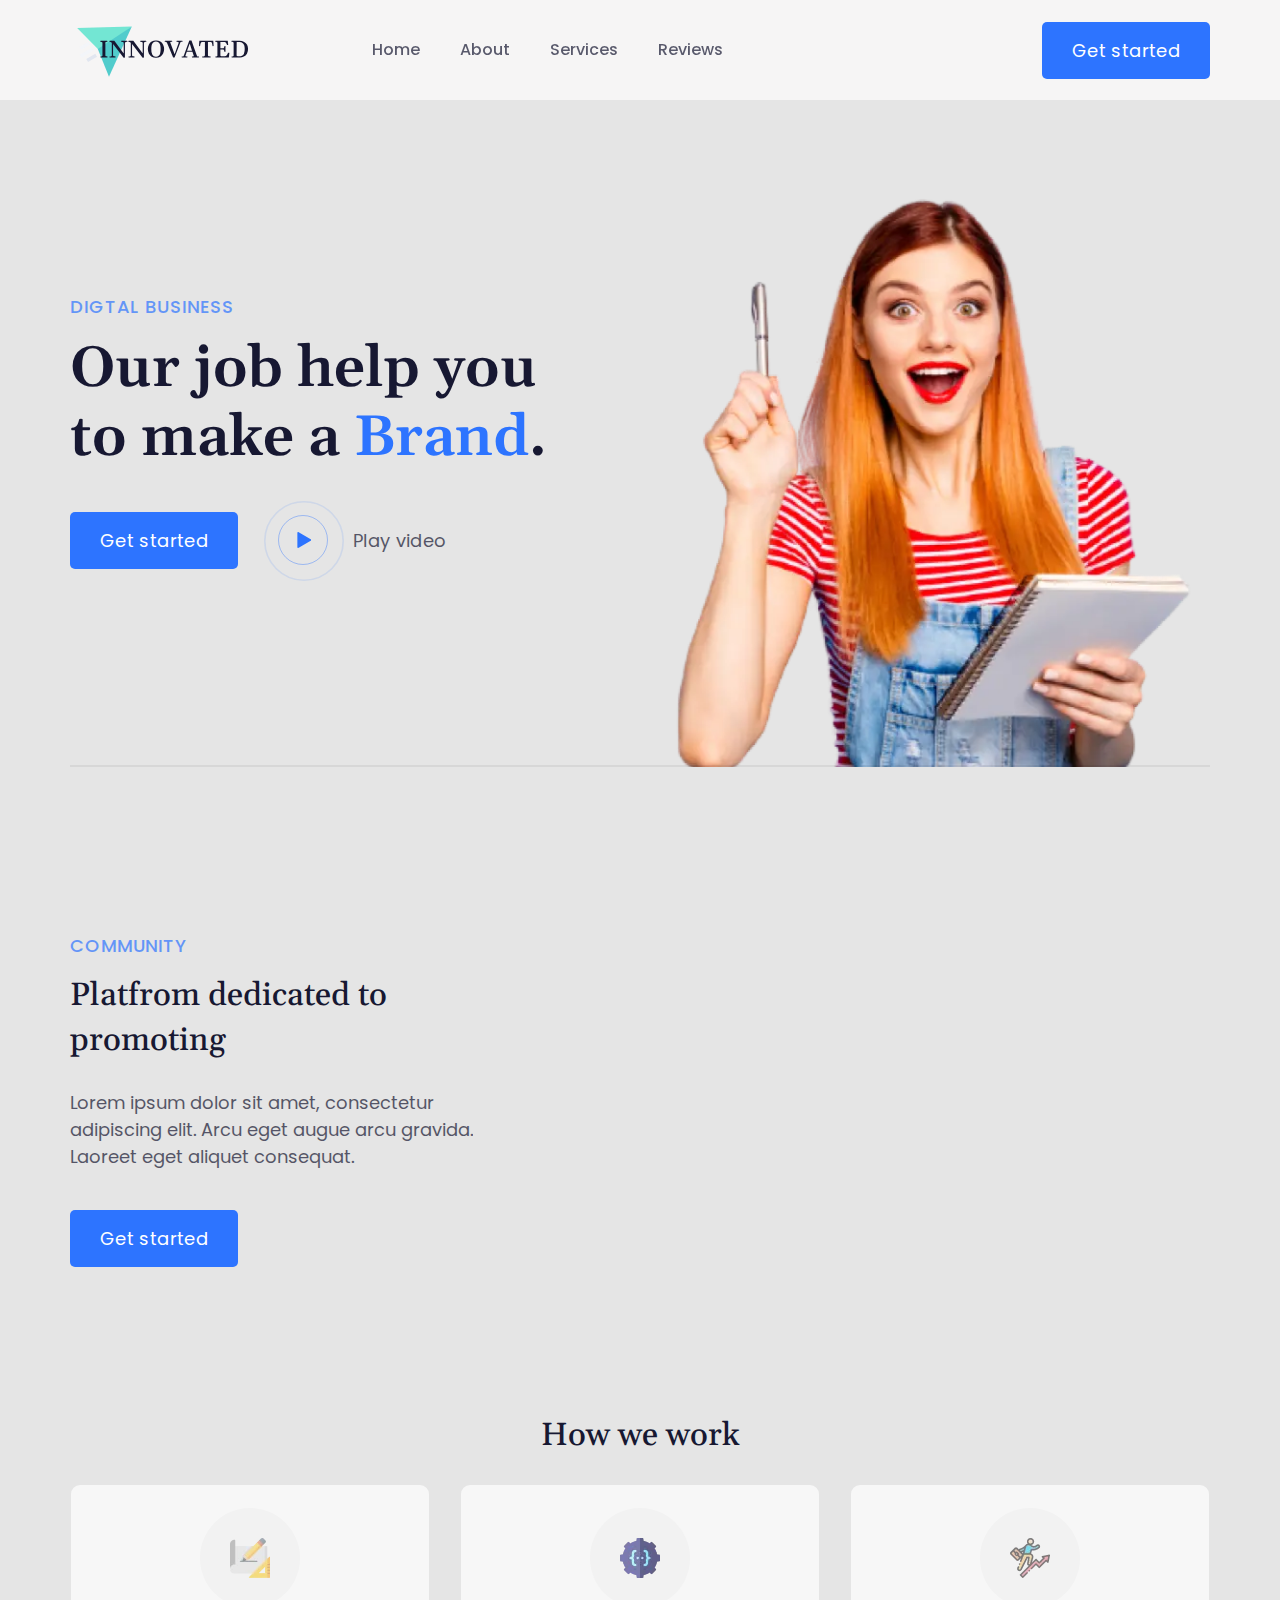
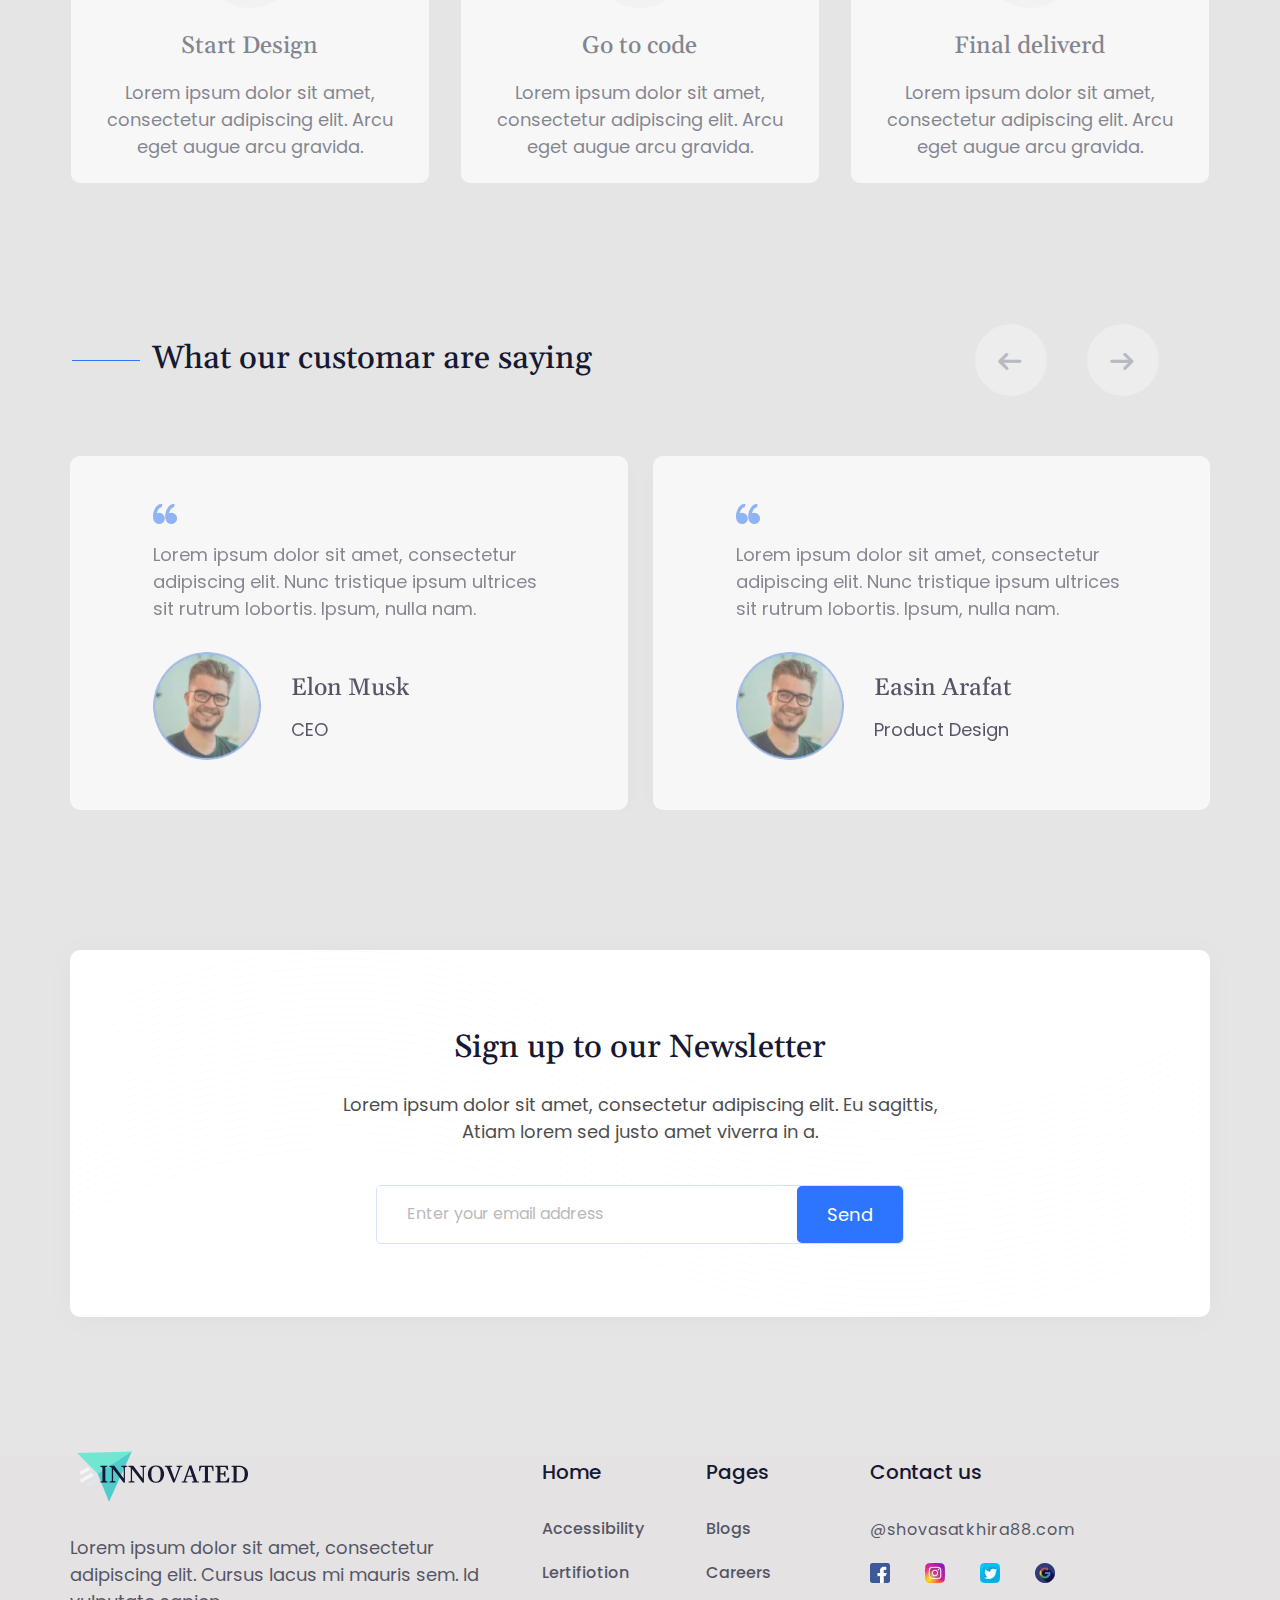
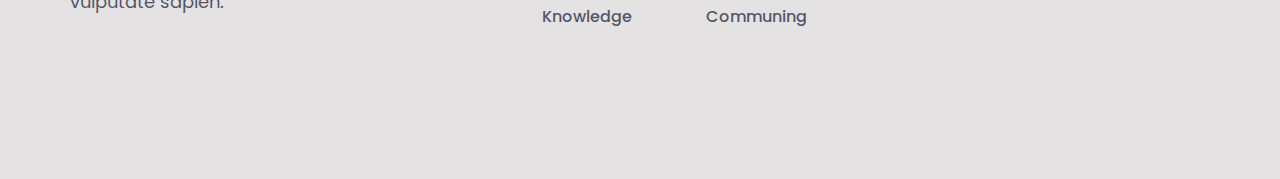
==== home.html @ e7cf93e2 "Add files via upload" ====
<!DOCTYPE html>
<html lang="zxx">

<head>
	<title>undefined</title>
	<meta charset="UTF-8">
	<meta name="format-detection" content="telephone=no">
	<!-- <style>body{opacity: 0;}</style> -->
	<link rel="stylesheet" href="css/style.min.css?_v=20221201230806">
	<link rel="shortcut icon" href="favicon.ico">
	<!-- <meta name="robots" content="noindex, nofollow"> -->
	<meta name="viewport" content="width=device-width, initial-scale=1.0">
</head>

<body>
	<div class="wrapper">
		<header class="header">
			<div class="header__container">
				<div class="header__body">
					<a href="" class="header__logo"><img src="img/header/logo.svg" alt="Logo"></a>
					<div class="header__menu menu">
						<nav class="menu__body">
							<ul class="menu__list">
								<li class="menu__item"><a href="#" class="menu__link">Home</a></li>
								<li class="menu__item"><a href="#" class="menu__link">About</a></li>
								<li class="menu__item"><a href="#" class="menu__link">Services </a></li>
								<li class="menu__item"><a href="#" class="menu__link">Reviews</a></li>
							</ul>
						</nav>
					</div>
					<div class="header__btn">
						<a href="#" class="header__button button" data-da=".menu__body,450">Get started</a>
						<button type="button" class="header__icon icon-menu"><span></span></button>
					</div>
				</div>
			</div>
		</header>
		<main class="page">
			<section class="page__job job">
				<div class="job__container">
					<div class="job__body">
						<div class="job__content">
							<h3 class="job__subtitle">Digtal business </h3>
							<h1 class="job__title">Our job help you to make a <span>Brand</span>.</h1>
							<div class="job__btn">
								<a href="#" class="job__button button">Get started</a>
								<a href="#" class="box">
									<div class="box__body">
										<img src="img/job/polygon.svg" alt="btn">
									</div>
									<p class="box__text">Play video</p>
								</a>
							</div>
						</div>
						<div class="job__picture">
							<div class="job__pic">
								<picture><source srcset="img/job/image.webp" type="image/webp"><img src="img/job/image.png" alt="woman"></picture>
							</div>
						</div>
					</div>
				</div>
			</section>
			<section class="page__platfrom platform">
				<div class="platform__container">
					<div class="platform__body">
						<div class="platform__content">
							<h3 class="platform__subtitle">Community</h3>
							<h2 class="platform__title title">
								Platfrom dedicated to promoting
							</h2>
							<div class="platform__text">
								<p>
									Lorem ipsum dolor sit amet, consectetur adipiscing elit. Arcu eget augue arcu gravida. Laoreet eget aliquet consequat.
								</p>
							</div>
							<div class="platform__btn">
								<a href="#" class="platform__button button">Get started</a>
							</div>

						</div>
						<div class="platform__video">
							<iframe width="560" height="315" src="https://www.youtube.com/embed/8qjTwSY4Pa4" title="YouTube video player" frameborder="0" allow="accelerometer; autoplay; clipboard-write; encrypted-media; gyroscope; picture-in-picture" allowfullscreen></iframe>
						</div>
					</div>
				</div>
				<div class="platform__decor decor-platform">
					<div class="decor-platform__item1"></div>
					<div class="decor-platform__item2"></div>
				</div>
			</section>
			<section class="page__work work">
				<div class="work__container">
					<div class="work__body">
						<h2 class="work__title title">How we work</h2>
						<div class="work__content">
							<article class="work__column">
								<div class="work__item item-work">
									<a href="#" class="item-work__logo">
										<picture><source srcset="img/work/01.webp" type="image/webp"><img src="img/work/01.png" alt="logo"></picture>
									</a>
									<div class="item-work__body">
										<h3 class="item-work__title">
											<a href="#" class="item-work__link">Start Design</a>
										</h3>
										<p class="item-work__text">
											Lorem ipsum dolor sit amet, consectetur adipiscing elit. Arcu eget augue arcu gravida.
										</p>
									</div>
								</div>
							</article>
							<article class="work__column">
								<div class="work__item item-work">
									<a href="#" class="item-work__logo">
										<picture><source srcset="img/work/02.webp" type="image/webp"><img src="img/work/02.png" alt="logo"></picture>
									</a>
									<div class="item-work__body">
										<h3 class="item-work__title">
											<a href="#" class="item-work__link">Go to code</a>
										</h3>
										<p class="item-work__text">
											Lorem ipsum dolor sit amet, consectetur adipiscing elit. Arcu eget augue arcu gravida.
										</p>
									</div>
								</div>
							</article>
							<article class="work__column">
								<div class="work__item item-work">
									<a href="#" class="item-work__logo">
										<picture><source srcset="img/work/03.webp" type="image/webp"><img src="img/work/03.png" alt="logo"></picture>
									</a>
									<div class="item-work__body">
										<h3 class="item-work__title">
											<a href="#" class="item-work__link">Final deliverd</a>
										</h3>
										<p class="item-work__text">
											Lorem ipsum dolor sit amet, consectetur adipiscing elit. Arcu eget augue arcu gravida.
										</p>
									</div>
								</div>
							</article>


						</div>
					</div>
				</div>
			</section>
			<section class="page__saying saying">
				<div class="saying__container">
					<div class="saying__body">
						<div class="saying__block">
							<h2 class="saying__title title"><span></span> What our customar are saying</h2>
							<div class="saying__control control-saying">
								<div class="saying__arrow arrow arrow--left _icon-left"></div>
								<div class="saying__arrow arrow arrow--right _icon-right"></div>
							</div>
						</div>
						<div class="swiperuor">
							<div class="swiperuor__slider swiper">
								<div class="swiperuor__wrapper swiper-wrapper">
									<div class="swiperuor__slide swiper-slide">
										<div class="item-item">
											<div class="item-item__text">
												<p>
													<span></span>Lorem ipsum dolor sit amet, consectetur adipiscing elit. Nunc tristique ipsum ultrices sit rutrum lobortis. Ipsum, nulla nam.

												</p>
											</div>
											<div class="item-item__body">
												<div class="item-item__picture">
													<div class="item-item__pic">
														<picture><source srcset="img/saying/photo.webp" type="image/webp"><img src="img/saying/photo.jpg" alt=""></picture>
													</div>
												</div>
												<div class="item-item__contact">
													<div class="item-item__name">Elon Musk</div>
													<div class="item-item__profes">CEO</div>
												</div>
											</div>
										</div>
									</div>
									<div class="swiperuor__slide swiper-slide">
										<div class="item-item">
											<div class="item-item__text">
												<p>
													<span></span> Lorem ipsum dolor sit amet, consectetur adipiscing elit. Nunc tristique ipsum ultrices sit rutrum lobortis. Ipsum, nulla nam.
												</p>
											</div>
											<div class="item-item__body">
												<div class="item-item__picture">
													<div class="item-item__pic">
														<picture><source srcset="img/saying/photo.webp" type="image/webp"><img src="img/saying/photo.jpg" alt=""></picture>
													</div>
												</div>
												<div class="item-item__contact">
													<div class="item-item__name">Easin Arafat</div>
													<div class="item-item__profes">Product Design</div>
												</div>
											</div>
										</div>
									</div>
									<div class="swiperuor__slide swiper-slide">
										<div class="item-item">
											<div class="item-item__text">
												<p>
													<span></span> Lorem ipsum dolor sit amet, consectetur adipiscing elit. Nunc tristique ipsum ultrices sit rutrum lobortis. Ipsum, nulla nam.
												</p>
											</div>
											<div class="item-item__body">
												<div class="item-item__picture">
													<div class="item-item__pic">
														<picture><source srcset="img/saying/photo.webp" type="image/webp"><img src="img/saying/photo.jpg" alt=""></picture>
													</div>
												</div>
												<div class="item-item__contact">
													<div class="item-item__name">Elon Musk</div>
													<div class="item-item__profes">Product Design</div>
												</div>
											</div>
										</div>
									</div>
								</div>
							</div>
						</div>

					</div>
				</div>
			</section>
			<section class="page__newsletter newsletter">
				<div class="newsletter__container">
					<div class="newsletter__body">
						<div class="newsletter__content">
							<h2 class="newsletter__title title">Sign up to our Newsletter</h2>
							<div class="newsletter__text">
								<p>
									Lorem ipsum dolor sit amet, consectetur adipiscing elit. Eu sagittis, Atiam lorem sed justo amet viverra in a.
								</p>
							</div>
							<form class="form" method="GET" action="#">

								<div class="form__line">

									<input class="form__input" id="email-01" required autocomplete="off" placeholder="Enter your email address" name="mail" type="email">

									<button type="submit" class="form__button button-form">Send</button>
								</div>
							</form>
						</div>

					</div>
				</div>
			</section>
		</main>




		<footer class="footer">
			<div class="footer__container">
				<div class="footer__row">
					<div class="footer__column">
						<a data-goto=".job" href="#" class="footer__logo">
							<img src="img/footer/logo.svg" alt="logo">
						</a>
						<p class="footer__text">
							Lorem ipsum dolor sit amet, consectetur adipiscing elit. Cursus lacus mi mauris sem. Id vulputate sapien.
						</p>
					</div>
					<div class="footer__column">
						<div class="footer__label">Home</div>
						<nav class="footer__menu menu-footer">
							<ul class="menu-footer__list">
								<li class="menu-footer__item">
									<a href="#" class="menu-footer__link">Accessibility</a>
								</li>
								<li class="menu-footer__item">
									<a href="#" class="menu-footer__link">Lertifiotion</a>
								</li>
								<li class="menu-footer__item">
									<a href="#" class="menu-footer__link">Knowledge</a>
								</li>
							</ul>
						</nav>
					</div>
					<div class="footer__column">
						<div class="footer__label">Pages</div>
						<nav class="footer__menu menu-footer">
							<ul class="menu-footer__list">
								<li class="menu-footer__item">
									<a href="#" class="menu-footer__link">Blogs</a>
								</li>
								<li class="menu-footer__item">
									<a href="#" class="menu-footer__link">Careers</a>
								</li>
								<li class="menu-footer__item">
									<a href="#" class="menu-footer__link">Communing</a>
								</li>
							</ul>
						</nav>
					</div>
					<div class="footer__column">
						<div class="footer__label">Contact us</div>
						<a href="mailto:@shovasatkhira88.com" class="footer__mail-footer">@shovasatkhira88.com</a>
						<div class="footer__social">
							<a href="#" class="footer__facebook">
								<picture><source srcset="img/footer/facebook.webp" type="image/webp"><img src="img/footer/facebook.png" alt="logo"></picture>
							</a>
							<a href="#" class="footer__insta">
								<picture><source srcset="img/footer/insta.webp" type="image/webp"><img src="img/footer/insta.png" alt="logo"></picture>
							</a>
							<a href="#" class="footer__twiter1">
								<picture><source srcset="img/footer/twiter1.webp" type="image/webp"><img src="img/footer/twiter1.png" alt="logo"></picture>
							</a>
							<a href="#" class="footer__googl">
								<picture><source srcset="img/footer/googl.webp" type="image/webp"><img src="img/footer/googl.png" alt="logo"></picture>
							</a>
						</div>

					</div>
				</div>
			</div>
		</footer>

	</div>
	<!-- <div id="popup" aria-hidden="true" class="popup">
	<div class="popup__wrapper">
		<div class="popup__content">
			<button data-close type="button" class="popup__close">Закрыть</button>
			<div class="popup__text">
				Text
			</div>
		</div>
	</div>
</div> -->
	<script src="js/app.min.js?_v=20221201230806"></script>
</body>

</html>
---- css/style.min.css ----
@charset "UTF-8";@import url(https://fonts.googleapis.com/css?family=Poppins:regular,500&display=swap);@import url(https://fonts.googleapis.com/css?family=Gelasio:500,600&display=swap);@font-face{font-family:icomoon;font-display:swap;src:url(../fonts/icomoon.woff2) format("woff2"),url(../fonts/icomoon.woff) format("woff");font-weight:400;font-style:normal}[class*=_icon-]:before{font-family:icomoon;font-style:normal;font-weight:400;font-variant:normal;text-transform:none;line-height:1;-webkit-font-smoothing:antialiased;-moz-osx-font-smoothing:grayscale}[class*=_icon-]:before{display:block}._icon-left:before{content:"\e900";color:#b7bac0;-webkit-transform:translate(32%,155%);-ms-transform:translate(32%,155%);transform:translate(32%,155%);-webkit-transition:all .3s ease 0s;-o-transition:all .3s ease 0s;transition:all .3s ease 0s}._icon-left:hover:before{color:#2d74ff}._icon-right:before{content:"\e901";color:#b7bac0;-webkit-transform:translate(32%,155%);-ms-transform:translate(32%,155%);transform:translate(32%,155%);-webkit-transition:all .3s ease 0s;-o-transition:all .3s ease 0s;transition:all .3s ease 0s}._icon-right:hover:before{color:#2d74ff}*{padding:0;margin:0;border:0}*,:after,:before{-webkit-box-sizing:border-box;box-sizing:border-box}:active,:focus{outline:0}body,html{height:100%;min-width:320px}body{color:#171832;line-height:1;font-family:Poppins;font-size:1.125rem;-ms-text-size-adjust:100%;-moz-text-size-adjust:100%;-webkit-text-size-adjust:100%;-webkit-font-smoothing:antialiased;-moz-osx-font-smoothing:grayscale}button,input,textarea{font-family:Poppins;font-size:inherit}button{cursor:pointer;color:inherit;background-color:inherit}a{color:inherit;text-decoration:none}ul li{list-style:none}img{vertical-align:top}h1,h2,h3,h4,h5,h6{font-weight:inherit;font-size:inherit}body{background:#e5e5e5}.lock body{overflow:hidden;-ms-touch-action:none;touch-action:none;-ms-scroll-chaining:none;overscroll-behavior:none}.wrapper{min-height:100%;display:-webkit-box;display:-ms-flexbox;display:flex;-webkit-box-orient:vertical;-webkit-box-direction:normal;-ms-flex-direction:column;flex-direction:column;overflow:hidden}@supports (overflow:clip){.wrapper{overflow:clip}}.wrapper>main{-webkit-box-flex:1;-ms-flex:1 1 auto;flex:1 1 auto}.wrapper>*{min-width:0}[class*=__container]{max-width:73.125rem;margin:0 auto;padding:0 .9375rem}.fp-init body{overflow:hidden;-ms-touch-action:none;touch-action:none;-ms-scroll-chaining:none;overscroll-behavior:none}[data-fp]{min-height:100vh}.touch [data-fp]{min-height:calc(var(--vh,1vh) * 100)}.fp-init [data-fp]{z-index:1;-ms-touch-action:none;touch-action:none;position:relative;overflow:hidden}.fp-switching [data-fp-section]{-ms-touch-action:none;touch-action:none}.fp-init [data-fp-section]{position:absolute;top:0;left:0;right:0;bottom:0;width:100%;height:100%;overflow:auto}.fp-init .cards-mode [data-fp-section],.fp-init .slider-mode [data-fp-section]{-webkit-transition:-webkit-transform .7s cubic-bezier(.55,.085,0,.99) 0s;transition:-webkit-transform .7s cubic-bezier(.55,.085,0,.99) 0s;-o-transition:transform .7s cubic-bezier(.55,.085,0,.99) 0s;transition:transform .7s cubic-bezier(.55,.085,0,.99) 0s;transition:transform .7s cubic-bezier(.55,.085,0,.99) 0s,-webkit-transform .7s cubic-bezier(.55,.085,0,.99) 0s}.fp-init .fade-mode [data-fp-section]{-webkit-transition:opacity .5s ease-in-out 0s,visibility .5s ease-in-out 0s;-o-transition:opacity .5s ease-in-out 0s,visibility .5s ease-in-out 0s;transition:opacity .5s ease-in-out 0s,visibility .5s ease-in-out 0s}.fp-bullets{position:fixed;top:50%;-webkit-transform:translate(0,-50%);-ms-transform:translate(0,-50%);transform:translate(0,-50%);right:2.5rem;max-height:100%;display:-webkit-box;display:-ms-flexbox;display:flex;-webkit-box-orient:vertical;-webkit-box-direction:normal;-ms-flex-direction:column;flex-direction:column;-ms-flex-wrap:wrap;flex-wrap:wrap;-webkit-box-align:center;-ms-flex-align:center;align-items:center;-webkit-box-pack:center;-ms-flex-pack:center;justify-content:center;z-index:2;gap:.625rem}.fp-bullets .fp-bullet{cursor:pointer;width:1.25rem;height:1.25rem;-webkit-box-flex:0;-ms-flex:0 0 1.25rem;flex:0 0 1.25rem;border-radius:.625rem;background-color:#100c46;-webkit-box-shadow:0 0 .1875rem #6257fe,0 0 1.875rem rgba(255,255,255,.8);box-shadow:0 0 .1875rem #6257fe,0 0 1.875rem rgba(255,255,255,.8);border:.0625rem solid #fff;opacity:.6;-webkit-transition:opacity .4s ease-in-out 0s,background-color .4s ease-in-out 0s,-webkit-transform .4s ease-in-out 0s,-webkit-box-shadow .4s ease-in-out 0s;transition:opacity .4s ease-in-out 0s,background-color .4s ease-in-out 0s,-webkit-transform .4s ease-in-out 0s,-webkit-box-shadow .4s ease-in-out 0s;-o-transition:transform .4s ease-in-out 0s,opacity .4s ease-in-out 0s,background-color .4s ease-in-out 0s,box-shadow .4s ease-in-out 0s;transition:transform .4s ease-in-out 0s,opacity .4s ease-in-out 0s,background-color .4s ease-in-out 0s,box-shadow .4s ease-in-out 0s;transition:transform .4s ease-in-out 0s,opacity .4s ease-in-out 0s,background-color .4s ease-in-out 0s,box-shadow .4s ease-in-out 0s,-webkit-transform .4s ease-in-out 0s,-webkit-box-shadow .4s ease-in-out 0s}.fp-bullets .fp-bullet-active{opacity:1;background-color:#6257fe;-webkit-transform:translate3D(-.3125rem,-.125rem,0);-ms-transform:translate3D(-.3125rem,-.125rem,0);transform:translate3D(-.3125rem,-.125rem,0);-webkit-box-shadow:.3125rem .125rem .1875rem #100c46,0 0 1.875rem rgba(255,255,255,.8);box-shadow:.3125rem .125rem .1875rem #100c46,0 0 1.875rem rgba(255,255,255,.8)}[class*=-ibg]{position:relative}[class*=-ibg] img{position:absolute;width:100%;height:100%;top:0;left:0;-o-object-fit:cover;object-fit:cover}[class*=-ibg_contain] img{-o-object-fit:contain;object-fit:contain}.title{font-family:Gelasio;font-weight:500;line-height:140%}.button{display:inline-block;background:#2d74ff;border-radius:5px;padding:15px 30px;line-height:150%;letter-spacing:.02em;color:#fff;position:relative;-ms-flex-negative:0;flex-shrink:0;white-space:nowrap;text-align:center}.button::before{content:"";width:0%;height:100%;background:#fff;opacity:.3;position:absolute;top:0;left:0;-webkit-transition:all .5s ease 0s;-o-transition:all .5s ease 0s;transition:all .5s ease 0s}.button:hover:before{width:100%}.header{position:fixed;width:100%;top:0;left:0;z-index:100;background:hsla(0deg,25%,98%,.75)}.header__body{display:-webkit-box;display:-ms-flexbox;display:flex;-webkit-box-align:center;-ms-flex-align:center;align-items:center;min-height:57px}.header__logo{position:relative;z-index:2}.header__btn{display:-webkit-box;display:-ms-flexbox;display:flex;gap:20px;-webkit-box-align:center;-ms-flex-align:center;align-items:center}.menu{-webkit-box-flex:1;-ms-flex:1 1 auto;flex:1 1 auto}.menu__body{padding-right:15px}.menu__body::before{content:"";position:fixed;top:0;left:-100%;width:100%;-webkit-transition:left .3s ease 0s;-o-transition:left .3s ease 0s;transition:left .3s ease 0s;height:127px;background:#e5e5e5;z-index:2}.menu-open .menu__body{left:0}.menu-open .menu__body::before{left:0}.menu__list{display:-webkit-box;display:-ms-flexbox;display:flex;-ms-flex-wrap:wrap;flex-wrap:wrap;row-gap:10px;-webkit-column-gap:40px;-moz-column-gap:40px;column-gap:40px}.menu__link{font-weight:500;font-size:16px;line-height:160%;opacity:.7;-webkit-transition:all .3s ease 0s;-o-transition:all .3s ease 0s;transition:all .3s ease 0s;position:relative}.menu__link:hover{color:#2d74ff}.menu__link::before{content:"";position:absolute;left:-10px;width:0%;height:1px;background:#2d74ff;-webkit-transition:all .3s ease 0s;-o-transition:all .3s ease 0s;transition:all .3s ease 0s}.menu__link:hover:before{width:calc(100% + 20px)}.icon-menu{display:none}.footer{background:#e4e2e2}.footer__row{display:-webkit-box;display:-ms-flexbox;display:flex;-ms-flex-wrap:wrap;flex-wrap:wrap;gap:50px;row-gap:15px}.footer__column:first-child{-webkit-box-flex:0;-ms-flex:0 1 37%;flex:0 1 37%;-webkit-transform:translate(0,-12px);-ms-transform:translate(0,-12px);transform:translate(0,-12px)}.footer__column{-webkit-box-flex:0;-ms-flex:0 1 10%;flex:0 1 10%}.footer__column:last-child{-webkit-box-flex:0;-ms-flex:0 1 18.245614%;flex:0 1 18.245614%;margin:0 53px 0 0}.footer__logo{display:inline-block;-webkit-transition:all .5s ease 0s;-o-transition:all .5s ease 0s;transition:all .5s ease 0s}.footer__logo:hover{-webkit-transform:scale(1.05);-ms-transform:scale(1.05);transform:scale(1.05)}.footer__logo:not(:last-child){margin:0 0 29px 0}.footer__label{font-weight:500;font-size:20px;line-height:150%}.footer__label:not(:last-child){margin:0 0 30px 0}.footer__text{line-height:150%;opacity:.7}.footer__mail-footer{display:inline-block;margin:0 0 20px 0;font-size:16px;line-height:160%;letter-spacing:.06em;opacity:.7;position:relative}.footer__mail-footer:hover{color:#2d74ff}.footer__mail-footer::before{content:"";position:absolute;bottom:0;left:0;width:0%;height:1px;background:#2d74ff;-webkit-transition:all .3s ease 0s;-o-transition:all .3s ease 0s;transition:all .3s ease 0s}.footer__mail-footer:hover:before{width:100%}.footer__social{display:-webkit-box;display:-ms-flexbox;display:flex;gap:35px}.footer__facebook,.footer__googl,.footer__insta,.footer__twiter1{-webkit-transition:all .3s ease 0s;-o-transition:all .3s ease 0s;transition:all .3s ease 0s}.footer__facebook:hover,.footer__googl:hover,.footer__insta:hover,.footer__twiter1:hover{-webkit-transform:scale(1.05);-ms-transform:scale(1.05);transform:scale(1.05)}.menu-footer__item:not(:last-child){margin:0 0 20px 0}.menu-footer__link{font-weight:500;font-size:16px;line-height:150%;opacity:.7;position:relative}.menu-footer__link:hover{color:#2d74ff}.menu-footer__link::before{content:"";position:absolute;bottom:0;left:0;width:0%;height:1px;background:#2d74ff;-webkit-transition:all .3s ease 0s;-o-transition:all .3s ease 0s;transition:all .3s ease 0s}.menu-footer__link:hover:before{width:100%}.job__body{display:-webkit-box;display:-ms-flexbox;display:flex;-webkit-box-align:center;-ms-flex-align:center;align-items:center;position:relative;-webkit-column-gap:20px;-moz-column-gap:20px;column-gap:20px;padding:95px 0 15px 0}.job__body::after{content:"";position:absolute;bottom:15px;left:0;width:100%;background:rgba(0,0,0,.06);height:2px}.job__content{-webkit-box-flex:0;-ms-flex:0 1 50%;flex:0 1 50%}.job__subtitle{font-weight:500;font-size:18px;line-height:150%;letter-spacing:.05em;text-transform:uppercase;color:#2d74ff;opacity:.7}.job__subtitle:not(:last-child){margin:0 0 15px 0}.job__title{font-family:Gelasio;font-weight:600;max-width:519px;line-height:120%;color:#171832}.job__title span{color:#2d74ff}.job__btn{display:-webkit-box;display:-ms-flexbox;display:flex;-webkit-box-align:center;-ms-flex-align:center;align-items:center;-ms-flex-wrap:wrap;flex-wrap:wrap}.job__picture{-webkit-box-flex:0;-ms-flex:0 1 50%;flex:0 1 50%;-webkit-transform:translate(72px,0);-ms-transform:translate(72px,0);transform:translate(72px,0)}.job__pic{position:relative;padding-bottom:120%}.job__pic img{position:absolute;width:100%;height:100%;top:0;left:0;max-width:100%}.box{display:-webkit-box;display:-ms-flexbox;display:flex;gap:25px;-webkit-box-align:center;-ms-flex-align:center;align-items:center}.box__body{width:50px;height:50px;-webkit-box-flex:0;-ms-flex:0 0 50px;flex:0 0 50px;border:1px solid rgba(45,116,255,.4);border-radius:50%;position:relative}.box__body img{-webkit-transform:translate(130%,100%);-ms-transform:translate(130%,100%);transform:translate(130%,100%)}.box__body::after{content:"";width:50px;height:50px;border:1px solid rgba(45,116,255,.4);opacity:.3;border-radius:50%;-webkit-transform:scale(1.6);-ms-transform:scale(1.6);transform:scale(1.6);position:absolute;top:0;left:0;-webkit-animation:btn-play 2s infinite 0s ease;animation:btn-play 2s infinite 0s ease;-webkit-transition:all .3s ease 0s;-o-transition:all .3s ease 0s;transition:all .3s ease 0s}@-webkit-keyframes btn-play{0%{-webkit-transform:scale(1.6);transform:scale(1.6)}100%{-webkit-transform:scale(3);transform:scale(3);opacity:0}}@keyframes btn-play{0%{-webkit-transform:scale(1.6);transform:scale(1.6)}100%{-webkit-transform:scale(3);transform:scale(3);opacity:0}}.box:hover .box__body::after{-webkit-animation-play-state:paused;animation-play-state:paused}.box__text{line-height:150%;letter-spacing:.02em;color:#171832;opacity:.7;-webkit-transition:all .3s ease 0s;-o-transition:all .3s ease 0s;transition:all .3s ease 0s}.box__text:hover{color:#2d74ff}.page{position:relative}.platform__container{position:relative;z-index:2}.platform__body{padding-bottom:15px;display:-webkit-box;display:-ms-flexbox;display:flex;-webkit-box-pack:justify;-ms-flex-pack:justify;justify-content:space-between;gap:20px}.platform__content{-webkit-box-flex:0;-ms-flex:0 1 37%;flex:0 1 37%}.platform__subtitle{font-weight:500;line-height:150%;letter-spacing:.05em;text-transform:uppercase;color:#2d74ff;opacity:.7}.platform__subtitle:not(:last-child){margin:0 0 15px 0}.platform__title:not(:last-child){margin:0 0 25px 0}.platform__text{line-height:150%;opacity:.7}.platform__text p{margin:0 0 15px 0}.platform__video{-webkit-box-flex:0;-ms-flex:0 1 48%;flex:0 1 48%;position:relative;padding:0 0 30% 0}.platform__video iframe{position:absolute;top:0;left:0;width:100%;height:100%;-o-object-fit:cover;object-fit:cover}.platform__btn{display:-webkit-box;display:-ms-flexbox;display:flex}.ytp-large-play-button{background:#2d74ff;width:150px;height:100px}.work__title{text-align:center}.work__title:not(:last-child){margin:0 0 25px 0}.work__content{display:-webkit-box;display:-ms-flexbox;display:flex;-ms-flex-wrap:wrap;flex-wrap:wrap;margin:0 -15px;row-gap:30px}.work__column{-webkit-box-flex:0;-ms-flex:0 1 33.33333%;flex:0 1 33.33333%;padding:0 15px}.work__item{background:#fff;opacity:.7;border:1px solid rgba(0,0,0,.1);border-radius:10px;padding:23px;-webkit-transition:all .3s ease 0s;-o-transition:all .3s ease 0s;transition:all .3s ease 0s;display:-webkit-box;display:-ms-flexbox;display:flex;-webkit-box-orient:vertical;-webkit-box-direction:normal;-ms-flex-direction:column;flex-direction:column;height:100%}.work__item:hover{-webkit-box-shadow:0 12px 22px 0 rgba(34,60,80,.425);box-shadow:0 12px 22px 0 rgba(34,60,80,.425)}.item-work:hover .item-work__logo{background:#f4f4f4;-webkit-box-shadow:0 1px 25px rgba(0,0,0,.425);box-shadow:0 1px 25px rgba(0,0,0,.425)}.item-work__logo{display:-webkit-box;display:-ms-flexbox;display:flex;-ms-flex-item-align:center;-ms-grid-row-align:center;align-self:center;position:relative;width:100px;height:100px;background:#f8f8f8;border-radius:50%;-webkit-transition:all .3s ease 0s;-o-transition:all .3s ease 0s;transition:all .3s ease 0s}.item-work__logo:not(:last-child){margin:0 0 20px 0}.item-work__logo img{position:absolute;top:30%;left:30%;max-width:100%}.item-work__body{-webkit-box-flex:1;-ms-flex:1 1 auto;flex:1 1 auto}.item-work__title{text-align:center}.item-work__link{display:inline-block;font-family:Gelasio;font-weight:500;font-size:24px;line-height:150%;margin:0 0 15px 0;opacity:.7;-webkit-transition:all .3s ease 0s;-o-transition:all .3s ease 0s;transition:all .3s ease 0s}.item-work__link:hover{color:#2d74ff}.item-work__text{line-height:150%;text-align:center;opacity:.7}.saying__block{display:-webkit-box;display:-ms-flexbox;display:flex;-webkit-box-pack:justify;-ms-flex-pack:justify;justify-content:space-between;-webkit-box-align:center;-ms-flex-align:center;align-items:center;padding:0 51px 0 82px;-ms-flex-wrap:wrap;flex-wrap:wrap;gap:30px}.saying__title{position:relative}.saying__title span{position:absolute;top:50%;left:-80px;background:#2d74ff;width:68px;height:1px}.saying__control{display:-webkit-box;display:-ms-flexbox;display:flex;-webkit-box-align:center;-ms-flex-align:center;align-items:center;gap:40px}.saying__arrow{width:72px;height:72px;background:hsla(0deg,0%,96%,.502);cursor:pointer;border-radius:50%;-webkit-transition:all .3s ease 0s;-o-transition:all .3s ease 0s;transition:all .3s ease 0s}.saying__arrow:hover{background:#fff;opacity:.7;-webkit-box-shadow:0 1px 25px rgba(0,0,0,.425);box-shadow:0 1px 25px rgba(0,0,0,.425)}.item-item{display:-webkit-box;display:-ms-flexbox;display:flex;-webkit-box-orient:vertical;-webkit-box-direction:normal;-ms-flex-direction:column;flex-direction:column;height:100%;background:#fff;opacity:.7;-webkit-box-shadow:0 6px 30px rgba(0,0,0,.03);box-shadow:0 6px 30px rgba(0,0,0,.03);border-radius:10px;padding:85px 83px 50px 83px;position:relative;-webkit-transition:all .8s ease 0s;-o-transition:all .8s ease 0s;transition:all .8s ease 0s}.item-item:hover{background:#fff;opacity:1}.item-item__text{line-height:150%;opacity:.7;margin:0 0 30px 0;-webkit-box-flex:1;-ms-flex:1 1 auto;flex:1 1 auto;position:relative}.no-webp .item-item__text::before{background:url(../img/saying/koma.png) 0 0 no-repeat}.item-item__text::before{content:"";width:24px;height:20px;position:absolute;top:-37px;left:0}.item-item__body{display:-webkit-box;display:-ms-flexbox;display:flex;gap:30px;-webkit-box-align:center;-ms-flex-align:center;align-items:center}.item-item__picture{-webkit-box-flex:0;-ms-flex:0 1 30%;flex:0 1 30%;width:100px}.item-item__pic{position:relative;padding-bottom:100%}.item-item__pic img{position:absolute;top:0;left:0;width:100%;height:100%;-o-object-fit:cover;object-fit:cover;border-radius:50%}.item-item__contact{-webkit-box-flex:0;-ms-flex:0 1 70%;flex:0 1 70%}.item-item__name{font-family:Gelasio;font-weight:500;line-height:150%;color:#171832;margin:0 0 10px 0}.item-item__profes{line-height:150%;color:#171832}.newsletter__content{background:#fff url(../img/newsletter/bacgraund.svg) 0 0 no-repeat;-webkit-box-shadow:0 2px 30px rgba(0,0,0,.03);box-shadow:0 2px 30px rgba(0,0,0,.03);border-radius:10px}.newsletter__title{text-align:center}.newsletter__title:not(:last-child){margin:0 0 20px 0}.newsletter__text{max-width:626px;margin:0 auto;text-align:center;line-height:150%;color:#000;opacity:.7}.newsletter__text:not(:last-child){margin:0 auto 40px}.form{display:-webkit-box;display:-ms-flexbox;display:flex;-webkit-box-align:center;-ms-flex-align:center;align-items:center}.form__line{display:-webkit-box;display:-ms-flexbox;display:flex;border:1px solid rgba(45,116,255,.2);border-radius:5px;margin:0 auto}.form__input{height:54px;font-size:16px;line-height:150%;color:#171832;opacity:.5;padding:0 0 0 30px;-webkit-box-flex:1;-ms-flex:1 1 auto;flex:1 1 auto;width:100%}.form__input:focus{font-weight:700;-webkit-box-shadow:2px 2px 5px 2px #919191,-2px -2px 5px 2px #a8a7a7;box-shadow:2px 2px 5px 2px #919191,-2px -2px 5px 2px #a8a7a7}.button-form{display:inline-block;background:#2d74ff;border-radius:5px;padding:15px 30px;line-height:150%;letter-spacing:.02em;color:#fff;position:relative;-ms-flex-negative:0;flex-shrink:0;white-space:nowrap;text-align:center}.button-form::before{content:"";width:0%;height:100%;background:#fff;opacity:.3;position:absolute;top:0;left:0;-webkit-transition:all .5s ease 0s;-o-transition:all .5s ease 0s;transition:all .5s ease 0s}.button-form:hover:before{width:100%}.swiper{overflow:hidden}.swiper-wrapper{width:100%;height:100%;-webkit-box-sizing:content-box;box-sizing:content-box;display:-webkit-box;display:-ms-flexbox;display:flex;position:relative}.swiper-vertical .swiper-wrapper{-webkit-box-orient:vertical;-webkit-box-direction:normal;-ms-flex-direction:column;flex-direction:column}.swiper-autoheight .swiper-wrapper{-webkit-box-align:start;-ms-flex-align:start;align-items:flex-start}.swiper-initialized .swiper-slide{-ms-flex-negative:0;flex-shrink:0}.swiper-android .swiper-slide,.swiper-android .swiper-wrapper{-webkit-transform:translate3d(0,0,0);transform:translate3d(0,0,0)}.swiper-button-lock{display:none!important}@media (min-width:47.9375em){.menu__body::before{height:6.8125rem}}@media (min-width:73.125em){.title{font-size:2rem}.header__body{padding-top:1.25rem}.header__body{padding-bottom:1.25rem}.menu__body{padding-left:7.5rem}.menu__link::before{bottom:-1.375rem}.footer__row{padding-bottom:9.375rem}.job__container{padding-bottom:9.375rem}.job__title{font-size:3.5625rem}.job__title:not(:last-child){margin-bottom:2.5rem}.job__btn{gap:2.5rem}.platform__body{padding-bottom:8.75rem}.platform__text:not(:last-child){margin-bottom:2.5rem}.work__body{padding-bottom:8.75rem}.saying__body{padding-bottom:8.75rem}.saying__block:not(:last-child){margin-bottom:3.75rem}.item-item__text{margin-bottom:1.875rem}.item-item__text{font-size:1.125rem}.item-item__name{font-size:1.5rem}.item-item__profes{font-size:1.125rem}.newsletter__body{padding-bottom:8.75rem}.newsletter__content{padding-top:4.75rem}.newsletter__content{padding-bottom:4.5625rem}.form__line{width:33rem}}@media (max-width:1300px){.job__picture{-webkit-transform:translate(0,0);-ms-transform:translate(0,0);transform:translate(0,0)}}@media (max-width:998px){.platform__body{-webkit-box-orient:vertical;-webkit-box-direction:normal;-ms-flex-direction:column;flex-direction:column}.platform__video{-webkit-box-flex:0;-ms-flex:0 1 100%;flex:0 1 100%;padding:0 0 70% 0}.item-item{padding:15px}.item-item{background:#fff;opacity:1}.item-item__text::before{display:none}}@media (max-width:930px){.work__column{-webkit-box-flex:0;-ms-flex:0 1 50%;flex:0 1 50%}}@media (max-width:879px){.job__content{-webkit-box-flex:0;-ms-flex:0 1 100%;flex:0 1 100%;margin:0 0 -35px 0}.job__picture{-webkit-box-flex:0;-ms-flex:0 1 100%;flex:0 1 100%}}@media (max-width:800px){.job__body{-ms-flex-wrap:wrap;flex-wrap:wrap}.job__title{max-width:none}.form__line{width:95%}}@media (max-width:630px){.work__column{-webkit-box-flex:0;-ms-flex:0 1 100%;flex:0 1 100%}}@media (max-width:628px){.saying__block{padding:0}.saying__title span{display:none}.saying__arrow{display:none}}@media (max-width:450px){.header__button{margin:0 0 30px 0}.footer__column:first-child{-webkit-box-flex:0;-ms-flex:0 1 100%;flex:0 1 100%}.footer__column{-webkit-box-flex:0;-ms-flex:0 1 40%;flex:0 1 40%}.footer__column:last-child{-webkit-box-flex:0;-ms-flex:0 1 100%;flex:0 1 100%}.form__input{padding:0 0 0 10px}.button-form{padding:15px 15px}}@media (max-width:390px){.button{width:95%;margin:0 auto}}@media (max-width:20em){.title{font-size:1.875rem}.header__body{padding-top:.625rem}.header__body{padding-bottom:.625rem}.menu__body{padding-left:1.25rem}.menu__body::before{height:5rem}.menu__link::before{bottom:.0000000625rem}.footer__row{padding-bottom:3.125rem}.job__container{padding-bottom:1.875rem}.job__title{font-size:2.5rem}.job__title:not(:last-child){margin-bottom:.9375rem}.job__btn{gap:1.25rem}.platform__body{padding-bottom:1.875rem}.platform__text:not(:last-child){margin-bottom:1.25rem}.work__body{padding-bottom:1.875rem}.saying__body{padding-bottom:1.875rem}.saying__block:not(:last-child){margin-bottom:.9375rem}.item-item__text{margin-bottom:.3125rem}.item-item__text{font-size:1rem}.item-item__name{font-size:1rem}.item-item__profes{font-size:.875rem}.newsletter__body{padding-bottom:1.875rem}.newsletter__content{padding-top:1.5625rem}.newsletter__content{padding-bottom:1.5625rem}.form__line{width:17.5rem}}@media (max-width:73.125em){.fp-bullets{right:1.25rem}}@media (max-width:47.99875em){.touch [data-fp]{-webkit-transition:height .2s;-o-transition:height .2s;transition:height .2s}.header__button{padding:12px 25px}.menu__body{position:fixed;top:0;left:-100%;width:100%;height:100%;background:#e5e5e5;overflow:auto;-webkit-transition:left .3s ease 0s;-o-transition:left .3s ease 0s;transition:left .3s ease 0s;display:-webkit-box;display:-ms-flexbox;display:flex;-webkit-box-orient:vertical;-webkit-box-direction:normal;-ms-flex-direction:column;flex-direction:column;-webkit-box-align:center;-ms-flex-align:center;align-items:center;padding:0}.menu__list{-webkit-box-orient:vertical;-webkit-box-direction:normal;-ms-flex-direction:column;flex-direction:column;text-align:center;row-gap:30px;padding:100px 15px 30px 15px}.menu__link{font-size:20px}.icon-menu{display:block;position:relative;width:1.875rem;height:1.125rem;z-index:5}.icon-menu span,.icon-menu::after,.icon-menu::before{content:"";-webkit-transition:all .3s ease 0s;-o-transition:all .3s ease 0s;transition:all .3s ease 0s;right:0;position:absolute;width:100%;height:.125rem;background-color:#000}.icon-menu::before{top:0}.icon-menu::after{bottom:0}.icon-menu span{top:calc(50% - .0625rem)}.menu-open .icon-menu span{width:0}.menu-open .icon-menu::before{top:calc(50% - .0625rem);-webkit-transform:rotate(-45deg);-ms-transform:rotate(-45deg);transform:rotate(-45deg)}.menu-open .icon-menu::after{bottom:calc(50% - .0625rem);-webkit-transform:rotate(45deg);-ms-transform:rotate(45deg);transform:rotate(45deg)}}@media (max-width:47.99875em) and (any-hover:none){.icon-menu{cursor:default}}@media (max-width:29.99875em){.fp-bullets{top:auto;bottom:1.25rem;-webkit-transform:translate(50%,0);-ms-transform:translate(50%,0);transform:translate(50%,0);-webkit-box-orient:horizontal;-webkit-box-direction:normal;-ms-flex-direction:row;flex-direction:row;right:50%}}@media (min-width:20em) and (max-width:73.125em){@supports (font-size:clamp(1.875rem ,1.8279411765rem + 0.2352941176vw ,2rem)){.title{font-size:clamp(1.875rem ,1.8279411765rem + .2352941176vw ,2rem)}}@supports not (font-size:clamp(1.875rem ,1.8279411765rem + 0.2352941176vw ,2rem)){.title{font-size:calc(1.875rem + .125 * (100vw - 20rem)/ 53.125)}}@supports (padding-top:clamp(0.625rem ,0.3897058824rem + 1.1764705882vw ,1.25rem)){.header__body{padding-top:clamp(.625rem ,.3897058824rem + 1.1764705882vw ,1.25rem)}}@supports not (padding-top:clamp(0.625rem ,0.3897058824rem + 1.1764705882vw ,1.25rem)){.header__body{padding-top:calc(.625rem + .625 * (100vw - 20rem)/ 53.125)}}@supports (padding-bottom:clamp(0.625rem ,0.3897058824rem + 1.1764705882vw ,1.25rem)){.header__body{padding-bottom:clamp(.625rem ,.3897058824rem + 1.1764705882vw ,1.25rem)}}@supports not (padding-bottom:clamp(0.625rem ,0.3897058824rem + 1.1764705882vw ,1.25rem)){.header__body{padding-bottom:calc(.625rem + .625 * (100vw - 20rem)/ 53.125)}}@supports (padding-left:clamp(1.25rem ,-1.1029411765rem + 11.7647058824vw ,7.5rem)){.menu__body{padding-left:clamp(1.25rem ,-1.1029411765rem + 11.7647058824vw ,7.5rem)}}@supports not (padding-left:clamp(1.25rem ,-1.1029411765rem + 11.7647058824vw ,7.5rem)){.menu__body{padding-left:calc(1.25rem + 6.25 * (100vw - 20rem)/ 53.125)}}@supports (bottom:clamp(-1.375rem ,0.5176471449rem + -2.5882354118vw ,0.0000000625rem)){.menu__link::before{bottom:clamp(-1.375rem ,.5176471449rem + -2.5882354118vw ,.0000000625rem)}}@supports not (bottom:clamp(-1.375rem ,0.5176471449rem + -2.5882354118vw ,0.0000000625rem)){.menu__link::before{bottom:calc(.0000000625rem + -1.3750000625 * (100vw - 20rem)/ 53.125)}}@supports (padding-bottom:clamp(3.125rem ,0.7720588235rem + 11.7647058824vw ,9.375rem)){.footer__row{padding-bottom:clamp(3.125rem ,.7720588235rem + 11.7647058824vw ,9.375rem)}}@supports not (padding-bottom:clamp(3.125rem ,0.7720588235rem + 11.7647058824vw ,9.375rem)){.footer__row{padding-bottom:calc(3.125rem + 6.25 * (100vw - 20rem)/ 53.125)}}@supports (padding-bottom:clamp(1.875rem ,-0.9485294118rem + 14.1176470588vw ,9.375rem)){.job__container{padding-bottom:clamp(1.875rem ,-.9485294118rem + 14.1176470588vw ,9.375rem)}}@supports not (padding-bottom:clamp(1.875rem ,-0.9485294118rem + 14.1176470588vw ,9.375rem)){.job__container{padding-bottom:calc(1.875rem + 7.5 * (100vw - 20rem)/ 53.125)}}@supports (font-size:clamp(2.5rem ,2.1rem + 2vw ,3.5625rem)){.job__title{font-size:clamp(2.5rem ,2.1rem + 2vw ,3.5625rem)}}@supports not (font-size:clamp(2.5rem ,2.1rem + 2vw ,3.5625rem)){.job__title{font-size:calc(2.5rem + 1.0625 * (100vw - 20rem)/ 53.125)}}@supports (margin-bottom:clamp(0.9375rem ,0.3492647059rem + 2.9411764706vw ,2.5rem)){.job__title:not(:last-child){margin-bottom:clamp(.9375rem ,.3492647059rem + 2.9411764706vw ,2.5rem)}}@supports not (margin-bottom:clamp(0.9375rem ,0.3492647059rem + 2.9411764706vw ,2.5rem)){.job__title:not(:last-child){margin-bottom:calc(.9375rem + 1.5625 * (100vw - 20rem)/ 53.125)}}@supports (gap:clamp(1.25rem ,0.7794117647rem + 2.3529411765vw ,2.5rem)){.job__btn{gap:clamp(1.25rem ,.7794117647rem + 2.3529411765vw ,2.5rem)}}@supports not (gap:clamp(1.25rem ,0.7794117647rem + 2.3529411765vw ,2.5rem)){.job__btn{gap:calc(1.25rem + 1.25 * (100vw - 20rem)/ 53.125)}}@supports (padding-bottom:clamp(1.875rem ,-0.7132352941rem + 12.9411764706vw ,8.75rem)){.platform__body{padding-bottom:clamp(1.875rem ,-.7132352941rem + 12.9411764706vw ,8.75rem)}}@supports not (padding-bottom:clamp(1.875rem ,-0.7132352941rem + 12.9411764706vw ,8.75rem)){.platform__body{padding-bottom:calc(1.875rem + 6.875 * (100vw - 20rem)/ 53.125)}}@supports (margin-bottom:clamp(1.25rem ,0.7794117647rem + 2.3529411765vw ,2.5rem)){.platform__text:not(:last-child){margin-bottom:clamp(1.25rem ,.7794117647rem + 2.3529411765vw ,2.5rem)}}@supports not (margin-bottom:clamp(1.25rem ,0.7794117647rem + 2.3529411765vw ,2.5rem)){.platform__text:not(:last-child){margin-bottom:calc(1.25rem + 1.25 * (100vw - 20rem)/ 53.125)}}@supports (padding-bottom:clamp(1.875rem ,-0.7132352941rem + 12.9411764706vw ,8.75rem)){.work__body{padding-bottom:clamp(1.875rem ,-.7132352941rem + 12.9411764706vw ,8.75rem)}}@supports not (padding-bottom:clamp(1.875rem ,-0.7132352941rem + 12.9411764706vw ,8.75rem)){.work__body{padding-bottom:calc(1.875rem + 6.875 * (100vw - 20rem)/ 53.125)}}@supports (padding-bottom:clamp(1.875rem ,-0.7132352941rem + 12.9411764706vw ,8.75rem)){.saying__body{padding-bottom:clamp(1.875rem ,-.7132352941rem + 12.9411764706vw ,8.75rem)}}@supports not (padding-bottom:clamp(1.875rem ,-0.7132352941rem + 12.9411764706vw ,8.75rem)){.saying__body{padding-bottom:calc(1.875rem + 6.875 * (100vw - 20rem)/ 53.125)}}@supports (margin-bottom:clamp(0.9375rem ,-0.1213235294rem + 5.2941176471vw ,3.75rem)){.saying__block:not(:last-child){margin-bottom:clamp(.9375rem ,-.1213235294rem + 5.2941176471vw ,3.75rem)}}@supports not (margin-bottom:clamp(0.9375rem ,-0.1213235294rem + 5.2941176471vw ,3.75rem)){.saying__block:not(:last-child){margin-bottom:calc(.9375rem + 2.8125 * (100vw - 20rem)/ 53.125)}}@supports (margin-bottom:clamp(0.3125rem ,-0.2757352941rem + 2.9411764706vw ,1.875rem)){.item-item__text{margin-bottom:clamp(.3125rem ,-.2757352941rem + 2.9411764706vw ,1.875rem)}}@supports not (margin-bottom:clamp(0.3125rem ,-0.2757352941rem + 2.9411764706vw ,1.875rem)){.item-item__text{margin-bottom:calc(.3125rem + 1.5625 * (100vw - 20rem)/ 53.125)}}@supports (font-size:clamp(1rem ,0.9529411765rem + 0.2352941176vw ,1.125rem)){.item-item__text{font-size:clamp(1rem ,.9529411765rem + .2352941176vw ,1.125rem)}}@supports not (font-size:clamp(1rem ,0.9529411765rem + 0.2352941176vw ,1.125rem)){.item-item__text{font-size:calc(1rem + .125 * (100vw - 20rem)/ 53.125)}}@supports (font-size:clamp(1rem ,0.8117647059rem + 0.9411764706vw ,1.5rem)){.item-item__name{font-size:clamp(1rem ,.8117647059rem + .9411764706vw ,1.5rem)}}@supports not (font-size:clamp(1rem ,0.8117647059rem + 0.9411764706vw ,1.5rem)){.item-item__name{font-size:calc(1rem + .5 * (100vw - 20rem)/ 53.125)}}@supports (font-size:clamp(0.875rem ,0.7808823529rem + 0.4705882353vw ,1.125rem)){.item-item__profes{font-size:clamp(.875rem ,.7808823529rem + .4705882353vw ,1.125rem)}}@supports not (font-size:clamp(0.875rem ,0.7808823529rem + 0.4705882353vw ,1.125rem)){.item-item__profes{font-size:calc(.875rem + .25 * (100vw - 20rem)/ 53.125)}}@supports (padding-bottom:clamp(1.875rem ,-0.7132352941rem + 12.9411764706vw ,8.75rem)){.newsletter__body{padding-bottom:clamp(1.875rem ,-.7132352941rem + 12.9411764706vw ,8.75rem)}}@supports not (padding-bottom:clamp(1.875rem ,-0.7132352941rem + 12.9411764706vw ,8.75rem)){.newsletter__body{padding-bottom:calc(1.875rem + 6.875 * (100vw - 20rem)/ 53.125)}}@supports (padding-top:clamp(1.5625rem ,0.3625rem + 6vw ,4.75rem)){.newsletter__content{padding-top:clamp(1.5625rem ,.3625rem + 6vw ,4.75rem)}}@supports not (padding-top:clamp(1.5625rem ,0.3625rem + 6vw ,4.75rem)){.newsletter__content{padding-top:calc(1.5625rem + 3.1875 * (100vw - 20rem)/ 53.125)}}@supports (padding-bottom:clamp(1.5625rem ,0.4330882353rem + 5.6470588235vw ,4.5625rem)){.newsletter__content{padding-bottom:clamp(1.5625rem ,.4330882353rem + 5.6470588235vw ,4.5625rem)}}@supports not (padding-bottom:clamp(1.5625rem ,0.4330882353rem + 5.6470588235vw ,4.5625rem)){.newsletter__content{padding-bottom:calc(1.5625rem + 3 * (100vw - 20rem)/ 53.125)}}@supports (width:clamp(17.5rem ,11.6647058824rem + 29.1764705882vw ,33rem)){.form__line{width:clamp(17.5rem ,11.6647058824rem + 29.1764705882vw ,33rem)}}@supports not (width:clamp(17.5rem ,11.6647058824rem + 29.1764705882vw ,33rem)){.form__line{width:calc(17.5rem + 15.5 * (100vw - 20rem)/ 53.125)}}}@media (min-width:20em) and (max-width:47.9375em){@supports (height:clamp(5rem ,3.7024608501rem + 6.4876957494vw ,6.8125rem)){.menu__body::before{height:clamp(5rem ,3.7024608501rem + 6.4876957494vw ,6.8125rem)}}@supports not (height:clamp(5rem ,3.7024608501rem + 6.4876957494vw ,6.8125rem)){.menu__body::before{height:calc(5rem + 1.8125 * (100vw - 20rem)/ 27.9375)}}}@media (any-hover:hover){.fp-bullets .fp-bullet:hover{opacity:1}}.webp .item-item__text::before{background:url(../img/saying/koma.webp) 0 0 no-repeat}
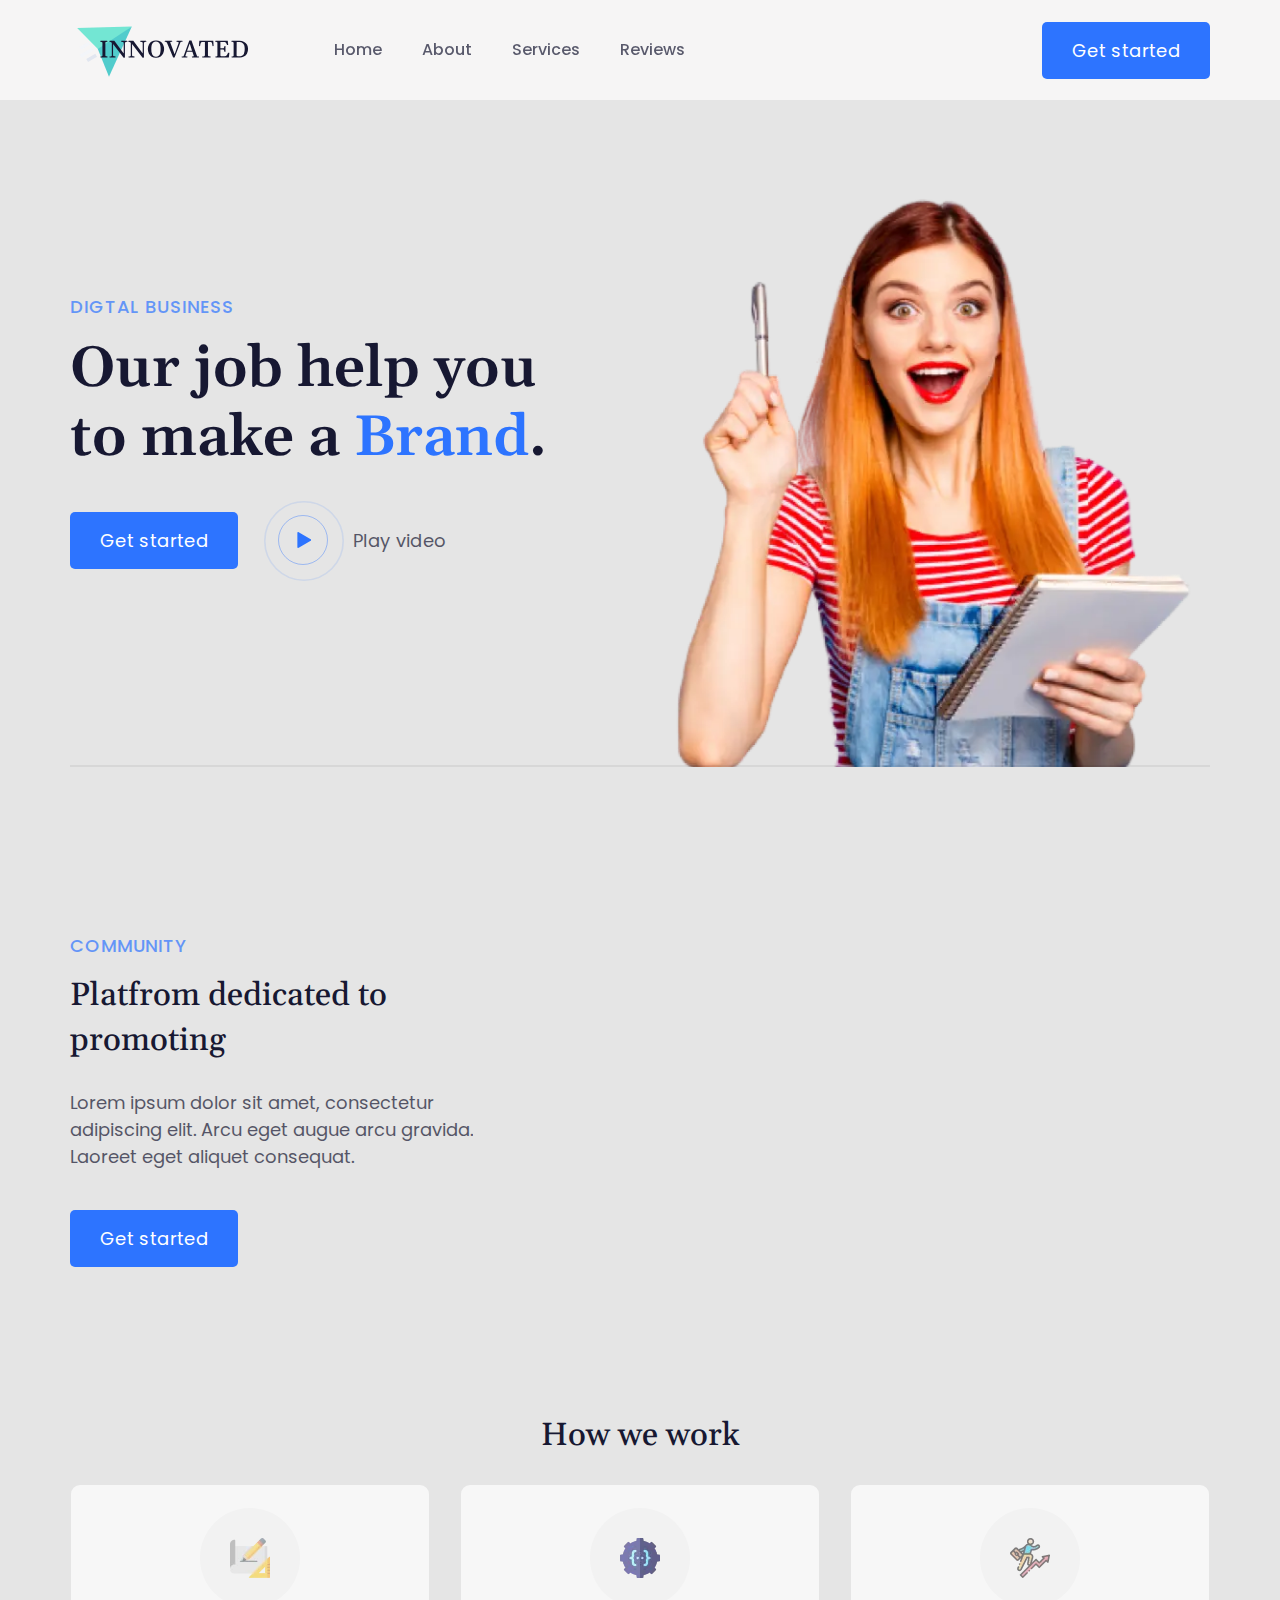
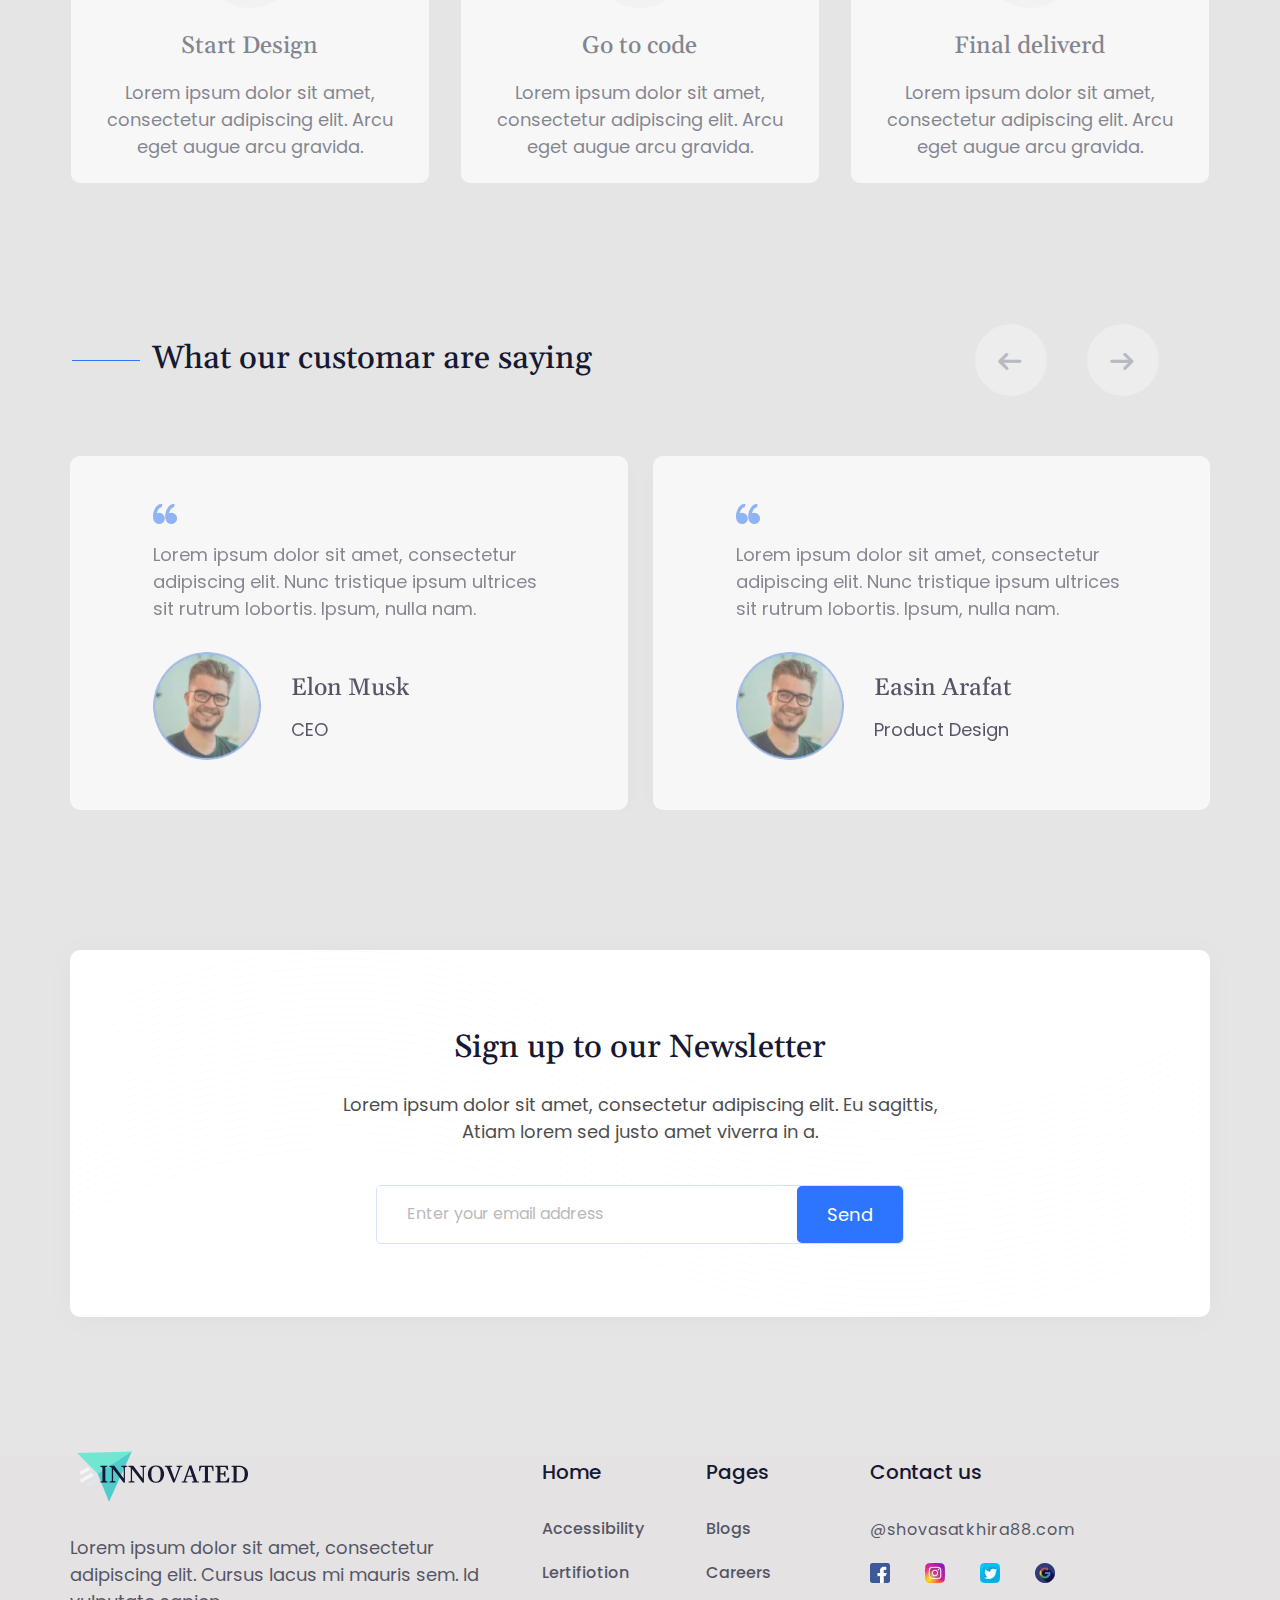
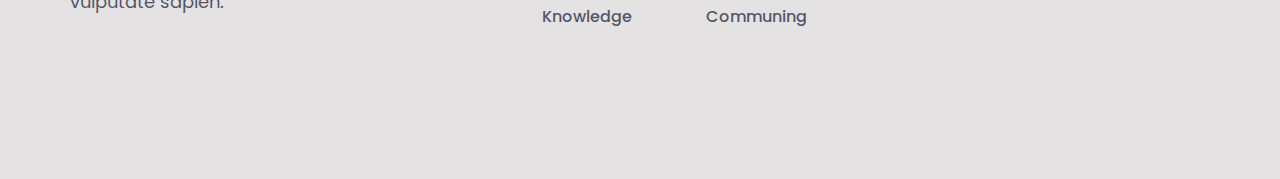
==== commit 128dc8ae: "Update home.html" ====
--- a/home.html
+++ b/home.html
@@ -20,12 +20,14 @@
 					<a href="" class="header__logo"><img src="img/header/logo.svg" alt="Logo"></a>
 					<div class="header__menu menu">
 						<nav class="menu__body">
-							<ul class="menu__list">
-								<li class="menu__item"><a href="#" class="menu__link">Home</a></li>
-								<li class="menu__item"><a href="#" class="menu__link">About</a></li>
-								<li class="menu__item"><a href="#" class="menu__link">Services </a></li>
-								<li class="menu__item"><a href="#" class="menu__link">Reviews</a></li>
-							</ul>
+						<ul class="menu__list">
+						<li class="menu__item"><a href="#" data-goto-speed="1000" data-goto="#home" data-goto-header="true" data-goto-top="50"  class="menu__link">Home</a></li>
+						<a href="#" data-goto-speed="1000" data-goto="#about" data-goto-header="true" data-goto-top="50" class="menu__link">About</a></li>
+
+						<!-- <li class="menu__item"><a href="#we" class="menu__link">About</a></li> -->
+						<li class="menu__item"><a href="#" data-goto-speed="1000" data-goto="#slider" data-goto-header="true" data-goto-top="50"  class="menu__link">Services </a></li>
+						<li class="menu__item"><a href="#" data-goto-speed="1000" data-goto="#forma" data-goto-header="true" data-goto-top="50"  class="menu__link">Reviews</a></li>
+					        </ul>
 						</nav>
 					</div>
 					<div class="header__btn">
@@ -334,4 +336,4 @@
 	<script src="js/app.min.js?_v=20221201230806"></script>
 </body>
 
-</html>+</html>
--- a/css/style.min.css
+++ b/css/style.min.css
@@ -1 +1 @@
-@charset "UTF-8";@import url(https://fonts.googleapis.com/css?family=Poppins:regular,500&display=swap);@import url(https://fonts.googleapis.com/css?family=Gelasio:500,600&display=swap);@font-face{font-family:icomoon;font-display:swap;src:url(../fonts/icomoon.woff2) format("woff2"),url(../fonts/icomoon.woff) format("woff");font-weight:400;font-style:normal}[class*=_icon-]:before{font-family:icomoon;font-style:normal;font-weight:400;font-variant:normal;text-transform:none;line-height:1;-webkit-font-smoothing:antialiased;-moz-osx-font-smoothing:grayscale}[class*=_icon-]:before{display:block}._icon-left:before{content:"\e900";color:#b7bac0;-webkit-transform:translate(32%,155%);-ms-transform:translate(32%,155%);transform:translate(32%,155%);-webkit-transition:all .3s ease 0s;-o-transition:all .3s ease 0s;transition:all .3s ease 0s}._icon-left:hover:before{color:#2d74ff}._icon-right:before{content:"\e901";color:#b7bac0;-webkit-transform:translate(32%,155%);-ms-transform:translate(32%,155%);transform:translate(32%,155%);-webkit-transition:all .3s ease 0s;-o-transition:all .3s ease 0s;transition:all .3s ease 0s}._icon-right:hover:before{color:#2d74ff}*{padding:0;margin:0;border:0}*,:after,:before{-webkit-box-sizing:border-box;box-sizing:border-box}:active,:focus{outline:0}body,html{height:100%;min-width:320px}body{color:#171832;line-height:1;font-family:Poppins;font-size:1.125rem;-ms-text-size-adjust:100%;-moz-text-size-adjust:100%;-webkit-text-size-adjust:100%;-webkit-font-smoothing:antialiased;-moz-osx-font-smoothing:grayscale}button,input,textarea{font-family:Poppins;font-size:inherit}button{cursor:pointer;color:inherit;background-color:inherit}a{color:inherit;text-decoration:none}ul li{list-style:none}img{vertical-align:top}h1,h2,h3,h4,h5,h6{font-weight:inherit;font-size:inherit}body{background:#e5e5e5}.lock body{overflow:hidden;-ms-touch-action:none;touch-action:none;-ms-scroll-chaining:none;overscroll-behavior:none}.wrapper{min-height:100%;display:-webkit-box;display:-ms-flexbox;display:flex;-webkit-box-orient:vertical;-webkit-box-direction:normal;-ms-flex-direction:column;flex-direction:column;overflow:hidden}@supports (overflow:clip){.wrapper{overflow:clip}}.wrapper>main{-webkit-box-flex:1;-ms-flex:1 1 auto;flex:1 1 auto}.wrapper>*{min-width:0}[class*=__container]{max-width:73.125rem;margin:0 auto;padding:0 .9375rem}.fp-init body{overflow:hidden;-ms-touch-action:none;touch-action:none;-ms-scroll-chaining:none;overscroll-behavior:none}[data-fp]{min-height:100vh}.touch [data-fp]{min-height:calc(var(--vh,1vh) * 100)}.fp-init [data-fp]{z-index:1;-ms-touch-action:none;touch-action:none;position:relative;overflow:hidden}.fp-switching [data-fp-section]{-ms-touch-action:none;touch-action:none}.fp-init [data-fp-section]{position:absolute;top:0;left:0;right:0;bottom:0;width:100%;height:100%;overflow:auto}.fp-init .cards-mode [data-fp-section],.fp-init .slider-mode [data-fp-section]{-webkit-transition:-webkit-transform .7s cubic-bezier(.55,.085,0,.99) 0s;transition:-webkit-transform .7s cubic-bezier(.55,.085,0,.99) 0s;-o-transition:transform .7s cubic-bezier(.55,.085,0,.99) 0s;transition:transform .7s cubic-bezier(.55,.085,0,.99) 0s;transition:transform .7s cubic-bezier(.55,.085,0,.99) 0s,-webkit-transform .7s cubic-bezier(.55,.085,0,.99) 0s}.fp-init .fade-mode [data-fp-section]{-webkit-transition:opacity .5s ease-in-out 0s,visibility .5s ease-in-out 0s;-o-transition:opacity .5s ease-in-out 0s,visibility .5s ease-in-out 0s;transition:opacity .5s ease-in-out 0s,visibility .5s ease-in-out 0s}.fp-bullets{position:fixed;top:50%;-webkit-transform:translate(0,-50%);-ms-transform:translate(0,-50%);transform:translate(0,-50%);right:2.5rem;max-height:100%;display:-webkit-box;display:-ms-flexbox;display:flex;-webkit-box-orient:vertical;-webkit-box-direction:normal;-ms-flex-direction:column;flex-direction:column;-ms-flex-wrap:wrap;flex-wrap:wrap;-webkit-box-align:center;-ms-flex-align:center;align-items:center;-webkit-box-pack:center;-ms-flex-pack:center;justify-content:center;z-index:2;gap:.625rem}.fp-bullets .fp-bullet{cursor:pointer;width:1.25rem;height:1.25rem;-webkit-box-flex:0;-ms-flex:0 0 1.25rem;flex:0 0 1.25rem;border-radius:.625rem;background-color:#100c46;-webkit-box-shadow:0 0 .1875rem #6257fe,0 0 1.875rem rgba(255,255,255,.8);box-shadow:0 0 .1875rem #6257fe,0 0 1.875rem rgba(255,255,255,.8);border:.0625rem solid #fff;opacity:.6;-webkit-transition:opacity .4s ease-in-out 0s,background-color .4s ease-in-out 0s,-webkit-transform .4s ease-in-out 0s,-webkit-box-shadow .4s ease-in-out 0s;transition:opacity .4s ease-in-out 0s,background-color .4s ease-in-out 0s,-webkit-transform .4s ease-in-out 0s,-webkit-box-shadow .4s ease-in-out 0s;-o-transition:transform .4s ease-in-out 0s,opacity .4s ease-in-out 0s,background-color .4s ease-in-out 0s,box-shadow .4s ease-in-out 0s;transition:transform .4s ease-in-out 0s,opacity .4s ease-in-out 0s,background-color .4s ease-in-out 0s,box-shadow .4s ease-in-out 0s;transition:transform .4s ease-in-out 0s,opacity .4s ease-in-out 0s,background-color .4s ease-in-out 0s,box-shadow .4s ease-in-out 0s,-webkit-transform .4s ease-in-out 0s,-webkit-box-shadow .4s ease-in-out 0s}.fp-bullets .fp-bullet-active{opacity:1;background-color:#6257fe;-webkit-transform:translate3D(-.3125rem,-.125rem,0);-ms-transform:translate3D(-.3125rem,-.125rem,0);transform:translate3D(-.3125rem,-.125rem,0);-webkit-box-shadow:.3125rem .125rem .1875rem #100c46,0 0 1.875rem rgba(255,255,255,.8);box-shadow:.3125rem .125rem .1875rem #100c46,0 0 1.875rem rgba(255,255,255,.8)}[class*=-ibg]{position:relative}[class*=-ibg] img{position:absolute;width:100%;height:100%;top:0;left:0;-o-object-fit:cover;object-fit:cover}[class*=-ibg_contain] img{-o-object-fit:contain;object-fit:contain}.title{font-family:Gelasio;font-weight:500;line-height:140%}.button{display:inline-block;background:#2d74ff;border-radius:5px;padding:15px 30px;line-height:150%;letter-spacing:.02em;color:#fff;position:relative;-ms-flex-negative:0;flex-shrink:0;white-space:nowrap;text-align:center}.button::before{content:"";width:0%;height:100%;background:#fff;opacity:.3;position:absolute;top:0;left:0;-webkit-transition:all .5s ease 0s;-o-transition:all .5s ease 0s;transition:all .5s ease 0s}.button:hover:before{width:100%}.header{position:fixed;width:100%;top:0;left:0;z-index:100;background:hsla(0deg,25%,98%,.75)}.header__body{display:-webkit-box;display:-ms-flexbox;display:flex;-webkit-box-align:center;-ms-flex-align:center;align-items:center;min-height:57px}.header__logo{position:relative;z-index:2}.header__btn{display:-webkit-box;display:-ms-flexbox;display:flex;gap:20px;-webkit-box-align:center;-ms-flex-align:center;align-items:center}.menu{-webkit-box-flex:1;-ms-flex:1 1 auto;flex:1 1 auto}.menu__body{padding-right:15px}.menu__body::before{content:"";position:fixed;top:0;left:-100%;width:100%;-webkit-transition:left .3s ease 0s;-o-transition:left .3s ease 0s;transition:left .3s ease 0s;height:127px;background:#e5e5e5;z-index:2}.menu-open .menu__body{left:0}.menu-open .menu__body::before{left:0}.menu__list{display:-webkit-box;display:-ms-flexbox;display:flex;-ms-flex-wrap:wrap;flex-wrap:wrap;row-gap:10px;-webkit-column-gap:40px;-moz-column-gap:40px;column-gap:40px}.menu__link{font-weight:500;font-size:16px;line-height:160%;opacity:.7;-webkit-transition:all .3s ease 0s;-o-transition:all .3s ease 0s;transition:all .3s ease 0s;position:relative}.menu__link:hover{color:#2d74ff}.menu__link::before{content:"";position:absolute;left:-10px;width:0%;height:1px;background:#2d74ff;-webkit-transition:all .3s ease 0s;-o-transition:all .3s ease 0s;transition:all .3s ease 0s}.menu__link:hover:before{width:calc(100% + 20px)}.icon-menu{display:none}.footer{background:#e4e2e2}.footer__row{display:-webkit-box;display:-ms-flexbox;display:flex;-ms-flex-wrap:wrap;flex-wrap:wrap;gap:50px;row-gap:15px}.footer__column:first-child{-webkit-box-flex:0;-ms-flex:0 1 37%;flex:0 1 37%;-webkit-transform:translate(0,-12px);-ms-transform:translate(0,-12px);transform:translate(0,-12px)}.footer__column{-webkit-box-flex:0;-ms-flex:0 1 10%;flex:0 1 10%}.footer__column:last-child{-webkit-box-flex:0;-ms-flex:0 1 18.245614%;flex:0 1 18.245614%;margin:0 53px 0 0}.footer__logo{display:inline-block;-webkit-transition:all .5s ease 0s;-o-transition:all .5s ease 0s;transition:all .5s ease 0s}.footer__logo:hover{-webkit-transform:scale(1.05);-ms-transform:scale(1.05);transform:scale(1.05)}.footer__logo:not(:last-child){margin:0 0 29px 0}.footer__label{font-weight:500;font-size:20px;line-height:150%}.footer__label:not(:last-child){margin:0 0 30px 0}.footer__text{line-height:150%;opacity:.7}.footer__mail-footer{display:inline-block;margin:0 0 20px 0;font-size:16px;line-height:160%;letter-spacing:.06em;opacity:.7;position:relative}.footer__mail-footer:hover{color:#2d74ff}.footer__mail-footer::before{content:"";position:absolute;bottom:0;left:0;width:0%;height:1px;background:#2d74ff;-webkit-transition:all .3s ease 0s;-o-transition:all .3s ease 0s;transition:all .3s ease 0s}.footer__mail-footer:hover:before{width:100%}.footer__social{display:-webkit-box;display:-ms-flexbox;display:flex;gap:35px}.footer__facebook,.footer__googl,.footer__insta,.footer__twiter1{-webkit-transition:all .3s ease 0s;-o-transition:all .3s ease 0s;transition:all .3s ease 0s}.footer__facebook:hover,.footer__googl:hover,.footer__insta:hover,.footer__twiter1:hover{-webkit-transform:scale(1.05);-ms-transform:scale(1.05);transform:scale(1.05)}.menu-footer__item:not(:last-child){margin:0 0 20px 0}.menu-footer__link{font-weight:500;font-size:16px;line-height:150%;opacity:.7;position:relative}.menu-footer__link:hover{color:#2d74ff}.menu-footer__link::before{content:"";position:absolute;bottom:0;left:0;width:0%;height:1px;background:#2d74ff;-webkit-transition:all .3s ease 0s;-o-transition:all .3s ease 0s;transition:all .3s ease 0s}.menu-footer__link:hover:before{width:100%}.job__body{display:-webkit-box;display:-ms-flexbox;display:flex;-webkit-box-align:center;-ms-flex-align:center;align-items:center;position:relative;-webkit-column-gap:20px;-moz-column-gap:20px;column-gap:20px;padding:95px 0 15px 0}.job__body::after{content:"";position:absolute;bottom:15px;left:0;width:100%;background:rgba(0,0,0,.06);height:2px}.job__content{-webkit-box-flex:0;-ms-flex:0 1 50%;flex:0 1 50%}.job__subtitle{font-weight:500;font-size:18px;line-height:150%;letter-spacing:.05em;text-transform:uppercase;color:#2d74ff;opacity:.7}.job__subtitle:not(:last-child){margin:0 0 15px 0}.job__title{font-family:Gelasio;font-weight:600;max-width:519px;line-height:120%;color:#171832}.job__title span{color:#2d74ff}.job__btn{display:-webkit-box;display:-ms-flexbox;display:flex;-webkit-box-align:center;-ms-flex-align:center;align-items:center;-ms-flex-wrap:wrap;flex-wrap:wrap}.job__picture{-webkit-box-flex:0;-ms-flex:0 1 50%;flex:0 1 50%;-webkit-transform:translate(72px,0);-ms-transform:translate(72px,0);transform:translate(72px,0)}.job__pic{position:relative;padding-bottom:120%}.job__pic img{position:absolute;width:100%;height:100%;top:0;left:0;max-width:100%}.box{display:-webkit-box;display:-ms-flexbox;display:flex;gap:25px;-webkit-box-align:center;-ms-flex-align:center;align-items:center}.box__body{width:50px;height:50px;-webkit-box-flex:0;-ms-flex:0 0 50px;flex:0 0 50px;border:1px solid rgba(45,116,255,.4);border-radius:50%;position:relative}.box__body img{-webkit-transform:translate(130%,100%);-ms-transform:translate(130%,100%);transform:translate(130%,100%)}.box__body::after{content:"";width:50px;height:50px;border:1px solid rgba(45,116,255,.4);opacity:.3;border-radius:50%;-webkit-transform:scale(1.6);-ms-transform:scale(1.6);transform:scale(1.6);position:absolute;top:0;left:0;-webkit-animation:btn-play 2s infinite 0s ease;animation:btn-play 2s infinite 0s ease;-webkit-transition:all .3s ease 0s;-o-transition:all .3s ease 0s;transition:all .3s ease 0s}@-webkit-keyframes btn-play{0%{-webkit-transform:scale(1.6);transform:scale(1.6)}100%{-webkit-transform:scale(3);transform:scale(3);opacity:0}}@keyframes btn-play{0%{-webkit-transform:scale(1.6);transform:scale(1.6)}100%{-webkit-transform:scale(3);transform:scale(3);opacity:0}}.box:hover .box__body::after{-webkit-animation-play-state:paused;animation-play-state:paused}.box__text{line-height:150%;letter-spacing:.02em;color:#171832;opacity:.7;-webkit-transition:all .3s ease 0s;-o-transition:all .3s ease 0s;transition:all .3s ease 0s}.box__text:hover{color:#2d74ff}.page{position:relative}.platform__container{position:relative;z-index:2}.platform__body{padding-bottom:15px;display:-webkit-box;display:-ms-flexbox;display:flex;-webkit-box-pack:justify;-ms-flex-pack:justify;justify-content:space-between;gap:20px}.platform__content{-webkit-box-flex:0;-ms-flex:0 1 37%;flex:0 1 37%}.platform__subtitle{font-weight:500;line-height:150%;letter-spacing:.05em;text-transform:uppercase;color:#2d74ff;opacity:.7}.platform__subtitle:not(:last-child){margin:0 0 15px 0}.platform__title:not(:last-child){margin:0 0 25px 0}.platform__text{line-height:150%;opacity:.7}.platform__text p{margin:0 0 15px 0}.platform__video{-webkit-box-flex:0;-ms-flex:0 1 48%;flex:0 1 48%;position:relative;padding:0 0 30% 0}.platform__video iframe{position:absolute;top:0;left:0;width:100%;height:100%;-o-object-fit:cover;object-fit:cover}.platform__btn{display:-webkit-box;display:-ms-flexbox;display:flex}.ytp-large-play-button{background:#2d74ff;width:150px;height:100px}.work__title{text-align:center}.work__title:not(:last-child){margin:0 0 25px 0}.work__content{display:-webkit-box;display:-ms-flexbox;display:flex;-ms-flex-wrap:wrap;flex-wrap:wrap;margin:0 -15px;row-gap:30px}.work__column{-webkit-box-flex:0;-ms-flex:0 1 33.33333%;flex:0 1 33.33333%;padding:0 15px}.work__item{background:#fff;opacity:.7;border:1px solid rgba(0,0,0,.1);border-radius:10px;padding:23px;-webkit-transition:all .3s ease 0s;-o-transition:all .3s ease 0s;transition:all .3s ease 0s;display:-webkit-box;display:-ms-flexbox;display:flex;-webkit-box-orient:vertical;-webkit-box-direction:normal;-ms-flex-direction:column;flex-direction:column;height:100%}.work__item:hover{-webkit-box-shadow:0 12px 22px 0 rgba(34,60,80,.425);box-shadow:0 12px 22px 0 rgba(34,60,80,.425)}.item-work:hover .item-work__logo{background:#f4f4f4;-webkit-box-shadow:0 1px 25px rgba(0,0,0,.425);box-shadow:0 1px 25px rgba(0,0,0,.425)}.item-work__logo{display:-webkit-box;display:-ms-flexbox;display:flex;-ms-flex-item-align:center;-ms-grid-row-align:center;align-self:center;position:relative;width:100px;height:100px;background:#f8f8f8;border-radius:50%;-webkit-transition:all .3s ease 0s;-o-transition:all .3s ease 0s;transition:all .3s ease 0s}.item-work__logo:not(:last-child){margin:0 0 20px 0}.item-work__logo img{position:absolute;top:30%;left:30%;max-width:100%}.item-work__body{-webkit-box-flex:1;-ms-flex:1 1 auto;flex:1 1 auto}.item-work__title{text-align:center}.item-work__link{display:inline-block;font-family:Gelasio;font-weight:500;font-size:24px;line-height:150%;margin:0 0 15px 0;opacity:.7;-webkit-transition:all .3s ease 0s;-o-transition:all .3s ease 0s;transition:all .3s ease 0s}.item-work__link:hover{color:#2d74ff}.item-work__text{line-height:150%;text-align:center;opacity:.7}.saying__block{display:-webkit-box;display:-ms-flexbox;display:flex;-webkit-box-pack:justify;-ms-flex-pack:justify;justify-content:space-between;-webkit-box-align:center;-ms-flex-align:center;align-items:center;padding:0 51px 0 82px;-ms-flex-wrap:wrap;flex-wrap:wrap;gap:30px}.saying__title{position:relative}.saying__title span{position:absolute;top:50%;left:-80px;background:#2d74ff;width:68px;height:1px}.saying__control{display:-webkit-box;display:-ms-flexbox;display:flex;-webkit-box-align:center;-ms-flex-align:center;align-items:center;gap:40px}.saying__arrow{width:72px;height:72px;background:hsla(0deg,0%,96%,.502);cursor:pointer;border-radius:50%;-webkit-transition:all .3s ease 0s;-o-transition:all .3s ease 0s;transition:all .3s ease 0s}.saying__arrow:hover{background:#fff;opacity:.7;-webkit-box-shadow:0 1px 25px rgba(0,0,0,.425);box-shadow:0 1px 25px rgba(0,0,0,.425)}.item-item{display:-webkit-box;display:-ms-flexbox;display:flex;-webkit-box-orient:vertical;-webkit-box-direction:normal;-ms-flex-direction:column;flex-direction:column;height:100%;background:#fff;opacity:.7;-webkit-box-shadow:0 6px 30px rgba(0,0,0,.03);box-shadow:0 6px 30px rgba(0,0,0,.03);border-radius:10px;padding:85px 83px 50px 83px;position:relative;-webkit-transition:all .8s ease 0s;-o-transition:all .8s ease 0s;transition:all .8s ease 0s}.item-item:hover{background:#fff;opacity:1}.item-item__text{line-height:150%;opacity:.7;margin:0 0 30px 0;-webkit-box-flex:1;-ms-flex:1 1 auto;flex:1 1 auto;position:relative}.no-webp .item-item__text::before{background:url(../img/saying/koma.png) 0 0 no-repeat}.item-item__text::before{content:"";width:24px;height:20px;position:absolute;top:-37px;left:0}.item-item__body{display:-webkit-box;display:-ms-flexbox;display:flex;gap:30px;-webkit-box-align:center;-ms-flex-align:center;align-items:center}.item-item__picture{-webkit-box-flex:0;-ms-flex:0 1 30%;flex:0 1 30%;width:100px}.item-item__pic{position:relative;padding-bottom:100%}.item-item__pic img{position:absolute;top:0;left:0;width:100%;height:100%;-o-object-fit:cover;object-fit:cover;border-radius:50%}.item-item__contact{-webkit-box-flex:0;-ms-flex:0 1 70%;flex:0 1 70%}.item-item__name{font-family:Gelasio;font-weight:500;line-height:150%;color:#171832;margin:0 0 10px 0}.item-item__profes{line-height:150%;color:#171832}.newsletter__content{background:#fff url(../img/newsletter/bacgraund.svg) 0 0 no-repeat;-webkit-box-shadow:0 2px 30px rgba(0,0,0,.03);box-shadow:0 2px 30px rgba(0,0,0,.03);border-radius:10px}.newsletter__title{text-align:center}.newsletter__title:not(:last-child){margin:0 0 20px 0}.newsletter__text{max-width:626px;margin:0 auto;text-align:center;line-height:150%;color:#000;opacity:.7}.newsletter__text:not(:last-child){margin:0 auto 40px}.form{display:-webkit-box;display:-ms-flexbox;display:flex;-webkit-box-align:center;-ms-flex-align:center;align-items:center}.form__line{display:-webkit-box;display:-ms-flexbox;display:flex;border:1px solid rgba(45,116,255,.2);border-radius:5px;margin:0 auto}.form__input{height:54px;font-size:16px;line-height:150%;color:#171832;opacity:.5;padding:0 0 0 30px;-webkit-box-flex:1;-ms-flex:1 1 auto;flex:1 1 auto;width:100%}.form__input:focus{font-weight:700;-webkit-box-shadow:2px 2px 5px 2px #919191,-2px -2px 5px 2px #a8a7a7;box-shadow:2px 2px 5px 2px #919191,-2px -2px 5px 2px #a8a7a7}.button-form{display:inline-block;background:#2d74ff;border-radius:5px;padding:15px 30px;line-height:150%;letter-spacing:.02em;color:#fff;position:relative;-ms-flex-negative:0;flex-shrink:0;white-space:nowrap;text-align:center}.button-form::before{content:"";width:0%;height:100%;background:#fff;opacity:.3;position:absolute;top:0;left:0;-webkit-transition:all .5s ease 0s;-o-transition:all .5s ease 0s;transition:all .5s ease 0s}.button-form:hover:before{width:100%}.swiper{overflow:hidden}.swiper-wrapper{width:100%;height:100%;-webkit-box-sizing:content-box;box-sizing:content-box;display:-webkit-box;display:-ms-flexbox;display:flex;position:relative}.swiper-vertical .swiper-wrapper{-webkit-box-orient:vertical;-webkit-box-direction:normal;-ms-flex-direction:column;flex-direction:column}.swiper-autoheight .swiper-wrapper{-webkit-box-align:start;-ms-flex-align:start;align-items:flex-start}.swiper-initialized .swiper-slide{-ms-flex-negative:0;flex-shrink:0}.swiper-android .swiper-slide,.swiper-android .swiper-wrapper{-webkit-transform:translate3d(0,0,0);transform:translate3d(0,0,0)}.swiper-button-lock{display:none!important}@media (min-width:47.9375em){.menu__body::before{height:6.8125rem}}@media (min-width:73.125em){.title{font-size:2rem}.header__body{padding-top:1.25rem}.header__body{padding-bottom:1.25rem}.menu__body{padding-left:7.5rem}.menu__link::before{bottom:-1.375rem}.footer__row{padding-bottom:9.375rem}.job__container{padding-bottom:9.375rem}.job__title{font-size:3.5625rem}.job__title:not(:last-child){margin-bottom:2.5rem}.job__btn{gap:2.5rem}.platform__body{padding-bottom:8.75rem}.platform__text:not(:last-child){margin-bottom:2.5rem}.work__body{padding-bottom:8.75rem}.saying__body{padding-bottom:8.75rem}.saying__block:not(:last-child){margin-bottom:3.75rem}.item-item__text{margin-bottom:1.875rem}.item-item__text{font-size:1.125rem}.item-item__name{font-size:1.5rem}.item-item__profes{font-size:1.125rem}.newsletter__body{padding-bottom:8.75rem}.newsletter__content{padding-top:4.75rem}.newsletter__content{padding-bottom:4.5625rem}.form__line{width:33rem}}@media (max-width:1300px){.job__picture{-webkit-transform:translate(0,0);-ms-transform:translate(0,0);transform:translate(0,0)}}@media (max-width:998px){.platform__body{-webkit-box-orient:vertical;-webkit-box-direction:normal;-ms-flex-direction:column;flex-direction:column}.platform__video{-webkit-box-flex:0;-ms-flex:0 1 100%;flex:0 1 100%;padding:0 0 70% 0}.item-item{padding:15px}.item-item{background:#fff;opacity:1}.item-item__text::before{display:none}}@media (max-width:930px){.work__column{-webkit-box-flex:0;-ms-flex:0 1 50%;flex:0 1 50%}}@media (max-width:879px){.job__content{-webkit-box-flex:0;-ms-flex:0 1 100%;flex:0 1 100%;margin:0 0 -35px 0}.job__picture{-webkit-box-flex:0;-ms-flex:0 1 100%;flex:0 1 100%}}@media (max-width:800px){.job__body{-ms-flex-wrap:wrap;flex-wrap:wrap}.job__title{max-width:none}.form__line{width:95%}}@media (max-width:630px){.work__column{-webkit-box-flex:0;-ms-flex:0 1 100%;flex:0 1 100%}}@media (max-width:628px){.saying__block{padding:0}.saying__title span{display:none}.saying__arrow{display:none}}@media (max-width:450px){.header__button{margin:0 0 30px 0}.footer__column:first-child{-webkit-box-flex:0;-ms-flex:0 1 100%;flex:0 1 100%}.footer__column{-webkit-box-flex:0;-ms-flex:0 1 40%;flex:0 1 40%}.footer__column:last-child{-webkit-box-flex:0;-ms-flex:0 1 100%;flex:0 1 100%}.form__input{padding:0 0 0 10px}.button-form{padding:15px 15px}}@media (max-width:390px){.button{width:95%;margin:0 auto}}@media (max-width:20em){.title{font-size:1.875rem}.header__body{padding-top:.625rem}.header__body{padding-bottom:.625rem}.menu__body{padding-left:1.25rem}.menu__body::before{height:5rem}.menu__link::before{bottom:.0000000625rem}.footer__row{padding-bottom:3.125rem}.job__container{padding-bottom:1.875rem}.job__title{font-size:2.5rem}.job__title:not(:last-child){margin-bottom:.9375rem}.job__btn{gap:1.25rem}.platform__body{padding-bottom:1.875rem}.platform__text:not(:last-child){margin-bottom:1.25rem}.work__body{padding-bottom:1.875rem}.saying__body{padding-bottom:1.875rem}.saying__block:not(:last-child){margin-bottom:.9375rem}.item-item__text{margin-bottom:.3125rem}.item-item__text{font-size:1rem}.item-item__name{font-size:1rem}.item-item__profes{font-size:.875rem}.newsletter__body{padding-bottom:1.875rem}.newsletter__content{padding-top:1.5625rem}.newsletter__content{padding-bottom:1.5625rem}.form__line{width:17.5rem}}@media (max-width:73.125em){.fp-bullets{right:1.25rem}}@media (max-width:47.99875em){.touch [data-fp]{-webkit-transition:height .2s;-o-transition:height .2s;transition:height .2s}.header__button{padding:12px 25px}.menu__body{position:fixed;top:0;left:-100%;width:100%;height:100%;background:#e5e5e5;overflow:auto;-webkit-transition:left .3s ease 0s;-o-transition:left .3s ease 0s;transition:left .3s ease 0s;display:-webkit-box;display:-ms-flexbox;display:flex;-webkit-box-orient:vertical;-webkit-box-direction:normal;-ms-flex-direction:column;flex-direction:column;-webkit-box-align:center;-ms-flex-align:center;align-items:center;padding:0}.menu__list{-webkit-box-orient:vertical;-webkit-box-direction:normal;-ms-flex-direction:column;flex-direction:column;text-align:center;row-gap:30px;padding:100px 15px 30px 15px}.menu__link{font-size:20px}.icon-menu{display:block;position:relative;width:1.875rem;height:1.125rem;z-index:5}.icon-menu span,.icon-menu::after,.icon-menu::before{content:"";-webkit-transition:all .3s ease 0s;-o-transition:all .3s ease 0s;transition:all .3s ease 0s;right:0;position:absolute;width:100%;height:.125rem;background-color:#000}.icon-menu::before{top:0}.icon-menu::after{bottom:0}.icon-menu span{top:calc(50% - .0625rem)}.menu-open .icon-menu span{width:0}.menu-open .icon-menu::before{top:calc(50% - .0625rem);-webkit-transform:rotate(-45deg);-ms-transform:rotate(-45deg);transform:rotate(-45deg)}.menu-open .icon-menu::after{bottom:calc(50% - .0625rem);-webkit-transform:rotate(45deg);-ms-transform:rotate(45deg);transform:rotate(45deg)}}@media (max-width:47.99875em) and (any-hover:none){.icon-menu{cursor:default}}@media (max-width:29.99875em){.fp-bullets{top:auto;bottom:1.25rem;-webkit-transform:translate(50%,0);-ms-transform:translate(50%,0);transform:translate(50%,0);-webkit-box-orient:horizontal;-webkit-box-direction:normal;-ms-flex-direction:row;flex-direction:row;right:50%}}@media (min-width:20em) and (max-width:73.125em){@supports (font-size:clamp(1.875rem ,1.8279411765rem + 0.2352941176vw ,2rem)){.title{font-size:clamp(1.875rem ,1.8279411765rem + .2352941176vw ,2rem)}}@supports not (font-size:clamp(1.875rem ,1.8279411765rem + 0.2352941176vw ,2rem)){.title{font-size:calc(1.875rem + .125 * (100vw - 20rem)/ 53.125)}}@supports (padding-top:clamp(0.625rem ,0.3897058824rem + 1.1764705882vw ,1.25rem)){.header__body{padding-top:clamp(.625rem ,.3897058824rem + 1.1764705882vw ,1.25rem)}}@supports not (padding-top:clamp(0.625rem ,0.3897058824rem + 1.1764705882vw ,1.25rem)){.header__body{padding-top:calc(.625rem + .625 * (100vw - 20rem)/ 53.125)}}@supports (padding-bottom:clamp(0.625rem ,0.3897058824rem + 1.1764705882vw ,1.25rem)){.header__body{padding-bottom:clamp(.625rem ,.3897058824rem + 1.1764705882vw ,1.25rem)}}@supports not (padding-bottom:clamp(0.625rem ,0.3897058824rem + 1.1764705882vw ,1.25rem)){.header__body{padding-bottom:calc(.625rem + .625 * (100vw - 20rem)/ 53.125)}}@supports (padding-left:clamp(1.25rem ,-1.1029411765rem + 11.7647058824vw ,7.5rem)){.menu__body{padding-left:clamp(1.25rem ,-1.1029411765rem + 11.7647058824vw ,7.5rem)}}@supports not (padding-left:clamp(1.25rem ,-1.1029411765rem + 11.7647058824vw ,7.5rem)){.menu__body{padding-left:calc(1.25rem + 6.25 * (100vw - 20rem)/ 53.125)}}@supports (bottom:clamp(-1.375rem ,0.5176471449rem + -2.5882354118vw ,0.0000000625rem)){.menu__link::before{bottom:clamp(-1.375rem ,.5176471449rem + -2.5882354118vw ,.0000000625rem)}}@supports not (bottom:clamp(-1.375rem ,0.5176471449rem + -2.5882354118vw ,0.0000000625rem)){.menu__link::before{bottom:calc(.0000000625rem + -1.3750000625 * (100vw - 20rem)/ 53.125)}}@supports (padding-bottom:clamp(3.125rem ,0.7720588235rem + 11.7647058824vw ,9.375rem)){.footer__row{padding-bottom:clamp(3.125rem ,.7720588235rem + 11.7647058824vw ,9.375rem)}}@supports not (padding-bottom:clamp(3.125rem ,0.7720588235rem + 11.7647058824vw ,9.375rem)){.footer__row{padding-bottom:calc(3.125rem + 6.25 * (100vw - 20rem)/ 53.125)}}@supports (padding-bottom:clamp(1.875rem ,-0.9485294118rem + 14.1176470588vw ,9.375rem)){.job__container{padding-bottom:clamp(1.875rem ,-.9485294118rem + 14.1176470588vw ,9.375rem)}}@supports not (padding-bottom:clamp(1.875rem ,-0.9485294118rem + 14.1176470588vw ,9.375rem)){.job__container{padding-bottom:calc(1.875rem + 7.5 * (100vw - 20rem)/ 53.125)}}@supports (font-size:clamp(2.5rem ,2.1rem + 2vw ,3.5625rem)){.job__title{font-size:clamp(2.5rem ,2.1rem + 2vw ,3.5625rem)}}@supports not (font-size:clamp(2.5rem ,2.1rem + 2vw ,3.5625rem)){.job__title{font-size:calc(2.5rem + 1.0625 * (100vw - 20rem)/ 53.125)}}@supports (margin-bottom:clamp(0.9375rem ,0.3492647059rem + 2.9411764706vw ,2.5rem)){.job__title:not(:last-child){margin-bottom:clamp(.9375rem ,.3492647059rem + 2.9411764706vw ,2.5rem)}}@supports not (margin-bottom:clamp(0.9375rem ,0.3492647059rem + 2.9411764706vw ,2.5rem)){.job__title:not(:last-child){margin-bottom:calc(.9375rem + 1.5625 * (100vw - 20rem)/ 53.125)}}@supports (gap:clamp(1.25rem ,0.7794117647rem + 2.3529411765vw ,2.5rem)){.job__btn{gap:clamp(1.25rem ,.7794117647rem + 2.3529411765vw ,2.5rem)}}@supports not (gap:clamp(1.25rem ,0.7794117647rem + 2.3529411765vw ,2.5rem)){.job__btn{gap:calc(1.25rem + 1.25 * (100vw - 20rem)/ 53.125)}}@supports (padding-bottom:clamp(1.875rem ,-0.7132352941rem + 12.9411764706vw ,8.75rem)){.platform__body{padding-bottom:clamp(1.875rem ,-.7132352941rem + 12.9411764706vw ,8.75rem)}}@supports not (padding-bottom:clamp(1.875rem ,-0.7132352941rem + 12.9411764706vw ,8.75rem)){.platform__body{padding-bottom:calc(1.875rem + 6.875 * (100vw - 20rem)/ 53.125)}}@supports (margin-bottom:clamp(1.25rem ,0.7794117647rem + 2.3529411765vw ,2.5rem)){.platform__text:not(:last-child){margin-bottom:clamp(1.25rem ,.7794117647rem + 2.3529411765vw ,2.5rem)}}@supports not (margin-bottom:clamp(1.25rem ,0.7794117647rem + 2.3529411765vw ,2.5rem)){.platform__text:not(:last-child){margin-bottom:calc(1.25rem + 1.25 * (100vw - 20rem)/ 53.125)}}@supports (padding-bottom:clamp(1.875rem ,-0.7132352941rem + 12.9411764706vw ,8.75rem)){.work__body{padding-bottom:clamp(1.875rem ,-.7132352941rem + 12.9411764706vw ,8.75rem)}}@supports not (padding-bottom:clamp(1.875rem ,-0.7132352941rem + 12.9411764706vw ,8.75rem)){.work__body{padding-bottom:calc(1.875rem + 6.875 * (100vw - 20rem)/ 53.125)}}@supports (padding-bottom:clamp(1.875rem ,-0.7132352941rem + 12.9411764706vw ,8.75rem)){.saying__body{padding-bottom:clamp(1.875rem ,-.7132352941rem + 12.9411764706vw ,8.75rem)}}@supports not (padding-bottom:clamp(1.875rem ,-0.7132352941rem + 12.9411764706vw ,8.75rem)){.saying__body{padding-bottom:calc(1.875rem + 6.875 * (100vw - 20rem)/ 53.125)}}@supports (margin-bottom:clamp(0.9375rem ,-0.1213235294rem + 5.2941176471vw ,3.75rem)){.saying__block:not(:last-child){margin-bottom:clamp(.9375rem ,-.1213235294rem + 5.2941176471vw ,3.75rem)}}@supports not (margin-bottom:clamp(0.9375rem ,-0.1213235294rem + 5.2941176471vw ,3.75rem)){.saying__block:not(:last-child){margin-bottom:calc(.9375rem + 2.8125 * (100vw - 20rem)/ 53.125)}}@supports (margin-bottom:clamp(0.3125rem ,-0.2757352941rem + 2.9411764706vw ,1.875rem)){.item-item__text{margin-bottom:clamp(.3125rem ,-.2757352941rem + 2.9411764706vw ,1.875rem)}}@supports not (margin-bottom:clamp(0.3125rem ,-0.2757352941rem + 2.9411764706vw ,1.875rem)){.item-item__text{margin-bottom:calc(.3125rem + 1.5625 * (100vw - 20rem)/ 53.125)}}@supports (font-size:clamp(1rem ,0.9529411765rem + 0.2352941176vw ,1.125rem)){.item-item__text{font-size:clamp(1rem ,.9529411765rem + .2352941176vw ,1.125rem)}}@supports not (font-size:clamp(1rem ,0.9529411765rem + 0.2352941176vw ,1.125rem)){.item-item__text{font-size:calc(1rem + .125 * (100vw - 20rem)/ 53.125)}}@supports (font-size:clamp(1rem ,0.8117647059rem + 0.9411764706vw ,1.5rem)){.item-item__name{font-size:clamp(1rem ,.8117647059rem + .9411764706vw ,1.5rem)}}@supports not (font-size:clamp(1rem ,0.8117647059rem + 0.9411764706vw ,1.5rem)){.item-item__name{font-size:calc(1rem + .5 * (100vw - 20rem)/ 53.125)}}@supports (font-size:clamp(0.875rem ,0.7808823529rem + 0.4705882353vw ,1.125rem)){.item-item__profes{font-size:clamp(.875rem ,.7808823529rem + .4705882353vw ,1.125rem)}}@supports not (font-size:clamp(0.875rem ,0.7808823529rem + 0.4705882353vw ,1.125rem)){.item-item__profes{font-size:calc(.875rem + .25 * (100vw - 20rem)/ 53.125)}}@supports (padding-bottom:clamp(1.875rem ,-0.7132352941rem + 12.9411764706vw ,8.75rem)){.newsletter__body{padding-bottom:clamp(1.875rem ,-.7132352941rem + 12.9411764706vw ,8.75rem)}}@supports not (padding-bottom:clamp(1.875rem ,-0.7132352941rem + 12.9411764706vw ,8.75rem)){.newsletter__body{padding-bottom:calc(1.875rem + 6.875 * (100vw - 20rem)/ 53.125)}}@supports (padding-top:clamp(1.5625rem ,0.3625rem + 6vw ,4.75rem)){.newsletter__content{padding-top:clamp(1.5625rem ,.3625rem + 6vw ,4.75rem)}}@supports not (padding-top:clamp(1.5625rem ,0.3625rem + 6vw ,4.75rem)){.newsletter__content{padding-top:calc(1.5625rem + 3.1875 * (100vw - 20rem)/ 53.125)}}@supports (padding-bottom:clamp(1.5625rem ,0.4330882353rem + 5.6470588235vw ,4.5625rem)){.newsletter__content{padding-bottom:clamp(1.5625rem ,.4330882353rem + 5.6470588235vw ,4.5625rem)}}@supports not (padding-bottom:clamp(1.5625rem ,0.4330882353rem + 5.6470588235vw ,4.5625rem)){.newsletter__content{padding-bottom:calc(1.5625rem + 3 * (100vw - 20rem)/ 53.125)}}@supports (width:clamp(17.5rem ,11.6647058824rem + 29.1764705882vw ,33rem)){.form__line{width:clamp(17.5rem ,11.6647058824rem + 29.1764705882vw ,33rem)}}@supports not (width:clamp(17.5rem ,11.6647058824rem + 29.1764705882vw ,33rem)){.form__line{width:calc(17.5rem + 15.5 * (100vw - 20rem)/ 53.125)}}}@media (min-width:20em) and (max-width:47.9375em){@supports (height:clamp(5rem ,3.7024608501rem + 6.4876957494vw ,6.8125rem)){.menu__body::before{height:clamp(5rem ,3.7024608501rem + 6.4876957494vw ,6.8125rem)}}@supports not (height:clamp(5rem ,3.7024608501rem + 6.4876957494vw ,6.8125rem)){.menu__body::before{height:calc(5rem + 1.8125 * (100vw - 20rem)/ 27.9375)}}}@media (any-hover:hover){.fp-bullets .fp-bullet:hover{opacity:1}}.webp .item-item__text::before{background:url(../img/saying/koma.webp) 0 0 no-repeat}+@charset "UTF-8";@import url(https://fonts.googleapis.com/css?family=Poppins:regular,500&display=swap);@import url(https://fonts.googleapis.com/css?family=Gelasio:500,600&display=swap);@font-face{font-family:icomoon;font-display:swap;src:url(../fonts/icomoon.woff2) format("woff2"),url(../fonts/icomoon.woff) format("woff");font-weight:400;font-style:normal}[class*=_icon-]:before{font-family:icomoon;font-style:normal;font-weight:400;font-variant:normal;text-transform:none;line-height:1;-webkit-font-smoothing:antialiased;-moz-osx-font-smoothing:grayscale}[class*=_icon-]:before{display:block}._icon-left:before{content:"\e900";color:#b7bac0;-webkit-transform:translate(32%,155%);-ms-transform:translate(32%,155%);transform:translate(32%,155%);-webkit-transition:all .3s ease 0s;-o-transition:all .3s ease 0s;transition:all .3s ease 0s}._icon-left:hover:before{color:#2d74ff}._icon-right:before{content:"\e901";color:#b7bac0;-webkit-transform:translate(32%,155%);-ms-transform:translate(32%,155%);transform:translate(32%,155%);-webkit-transition:all .3s ease 0s;-o-transition:all .3s ease 0s;transition:all .3s ease 0s}._icon-right:hover:before{color:#2d74ff}*{padding:0;margin:0;border:0}*,:after,:before{-webkit-box-sizing:border-box;box-sizing:border-box}:active,:focus{outline:0}body,html{height:100%;min-width:320px}body{color:#171832;line-height:1;font-family:Poppins;font-size:1.125rem;-ms-text-size-adjust:100%;-moz-text-size-adjust:100%;-webkit-text-size-adjust:100%;-webkit-font-smoothing:antialiased;-moz-osx-font-smoothing:grayscale}button,input,textarea{font-family:Poppins;font-size:inherit}button{cursor:pointer;color:inherit;background-color:inherit}a{color:inherit;text-decoration:none}ul li{list-style:none}img{vertical-align:top}h1,h2,h3,h4,h5,h6{font-weight:inherit;font-size:inherit}body{background:#e5e5e5}.lock body{overflow:hidden;-ms-touch-action:none;touch-action:none;-ms-scroll-chaining:none;overscroll-behavior:none}.wrapper{min-height:100%;display:-webkit-box;display:-ms-flexbox;display:flex;-webkit-box-orient:vertical;-webkit-box-direction:normal;-ms-flex-direction:column;flex-direction:column;overflow:hidden}@supports (overflow:clip){.wrapper{overflow:clip}}.wrapper>main{-webkit-box-flex:1;-ms-flex:1 1 auto;flex:1 1 auto}.wrapper>*{min-width:0}[class*=__container]{max-width:73.125rem;margin:0 auto;padding:0 .9375rem}.fp-init body{overflow:hidden;-ms-touch-action:none;touch-action:none;-ms-scroll-chaining:none;overscroll-behavior:none}[data-fp]{min-height:100vh}.touch [data-fp]{min-height:calc(var(--vh,1vh) * 100)}.fp-init [data-fp]{z-index:1;-ms-touch-action:none;touch-action:none;position:relative;overflow:hidden}.fp-switching [data-fp-section]{-ms-touch-action:none;touch-action:none}.fp-init [data-fp-section]{position:absolute;top:0;left:0;right:0;bottom:0;width:100%;height:100%;overflow:auto}.fp-init .cards-mode [data-fp-section],.fp-init .slider-mode [data-fp-section]{-webkit-transition:-webkit-transform .7s cubic-bezier(.55,.085,0,.99) 0s;transition:-webkit-transform .7s cubic-bezier(.55,.085,0,.99) 0s;-o-transition:transform .7s cubic-bezier(.55,.085,0,.99) 0s;transition:transform .7s cubic-bezier(.55,.085,0,.99) 0s;transition:transform .7s cubic-bezier(.55,.085,0,.99) 0s,-webkit-transform .7s cubic-bezier(.55,.085,0,.99) 0s}.fp-init .fade-mode [data-fp-section]{-webkit-transition:opacity .5s ease-in-out 0s,visibility .5s ease-in-out 0s;-o-transition:opacity .5s ease-in-out 0s,visibility .5s ease-in-out 0s;transition:opacity .5s ease-in-out 0s,visibility .5s ease-in-out 0s}.fp-bullets{position:fixed;top:50%;-webkit-transform:translate(0,-50%);-ms-transform:translate(0,-50%);transform:translate(0,-50%);right:2.5rem;max-height:100%;display:-webkit-box;display:-ms-flexbox;display:flex;-webkit-box-orient:vertical;-webkit-box-direction:normal;-ms-flex-direction:column;flex-direction:column;-ms-flex-wrap:wrap;flex-wrap:wrap;-webkit-box-align:center;-ms-flex-align:center;align-items:center;-webkit-box-pack:center;-ms-flex-pack:center;justify-content:center;z-index:2;gap:.625rem}.fp-bullets .fp-bullet{cursor:pointer;width:1.25rem;height:1.25rem;-webkit-box-flex:0;-ms-flex:0 0 1.25rem;flex:0 0 1.25rem;border-radius:.625rem;background-color:#100c46;-webkit-box-shadow:0 0 .1875rem #6257fe,0 0 1.875rem rgba(255,255,255,.8);box-shadow:0 0 .1875rem #6257fe,0 0 1.875rem rgba(255,255,255,.8);border:.0625rem solid #fff;opacity:.6;-webkit-transition:opacity .4s ease-in-out 0s,background-color .4s ease-in-out 0s,-webkit-transform .4s ease-in-out 0s,-webkit-box-shadow .4s ease-in-out 0s;transition:opacity .4s ease-in-out 0s,background-color .4s ease-in-out 0s,-webkit-transform .4s ease-in-out 0s,-webkit-box-shadow .4s ease-in-out 0s;-o-transition:transform .4s ease-in-out 0s,opacity .4s ease-in-out 0s,background-color .4s ease-in-out 0s,box-shadow .4s ease-in-out 0s;transition:transform .4s ease-in-out 0s,opacity .4s ease-in-out 0s,background-color .4s ease-in-out 0s,box-shadow .4s ease-in-out 0s;transition:transform .4s ease-in-out 0s,opacity .4s ease-in-out 0s,background-color .4s ease-in-out 0s,box-shadow .4s ease-in-out 0s,-webkit-transform .4s ease-in-out 0s,-webkit-box-shadow .4s ease-in-out 0s}.fp-bullets .fp-bullet-active{opacity:1;background-color:#6257fe;-webkit-transform:translate3D(-.3125rem,-.125rem,0);-ms-transform:translate3D(-.3125rem,-.125rem,0);transform:translate3D(-.3125rem,-.125rem,0);-webkit-box-shadow:.3125rem .125rem .1875rem #100c46,0 0 1.875rem rgba(255,255,255,.8);box-shadow:.3125rem .125rem .1875rem #100c46,0 0 1.875rem rgba(255,255,255,.8)}[class*=-ibg]{position:relative}[class*=-ibg] img{position:absolute;width:100%;height:100%;top:0;left:0;-o-object-fit:cover;object-fit:cover}[class*=-ibg_contain] img{-o-object-fit:contain;object-fit:contain}.title{font-family:Gelasio;font-weight:500;line-height:140%}.button{display:inline-block;background:#2d74ff;border-radius:5px;padding:15px 30px;line-height:150%;letter-spacing:.02em;color:#fff;position:relative;-ms-flex-negative:0;flex-shrink:0;white-space:nowrap;text-align:center}.button::before{content:"";width:0%;height:100%;background:#fff;opacity:.3;position:absolute;top:0;left:0;-webkit-transition:all .5s ease 0s;-o-transition:all .5s ease 0s;transition:all .5s ease 0s}.button:hover:before{width:100%}.header{position:fixed;width:100%;top:0;left:0;z-index:100;background:hsla(0deg,25%,98%,.75)}.header__body{display:-webkit-box;display:-ms-flexbox;display:flex;-webkit-box-align:center;-ms-flex-align:center;align-items:center;min-height:57px}.header__logo{position:relative;z-index:2}.header__btn{display:-webkit-box;display:-ms-flexbox;display:flex;gap:20px;-webkit-box-align:center;-ms-flex-align:center;align-items:center}.menu{-webkit-box-flex:1;-ms-flex:1 1 auto;flex:1 1 auto}.menu__body{padding-right:15px}.menu__body::before{content:"";position:fixed;top:0;left:-100%;width:100%;-webkit-transition:left .3s ease 0s;-o-transition:left .3s ease 0s;transition:left .3s ease 0s;height:127px;background:#e5e5e5;z-index:2}.menu-open .menu__body{left:0}.menu-open .menu__body::before{left:0}.menu__list{display:-webkit-box;display:-ms-flexbox;display:flex;-ms-flex-wrap:wrap;flex-wrap:wrap;row-gap:10px;-webkit-column-gap:40px;-moz-column-gap:40px;column-gap:40px}.menu__link{font-weight:500;font-size:16px;line-height:160%;opacity:.7;-webkit-transition:all .3s ease 0s;-o-transition:all .3s ease 0s;transition:all .3s ease 0s;position:relative}.menu__link:hover{color:#2d74ff}.menu__link::before{content:"";position:absolute;left:-10px;width:0%;height:1px;background:#2d74ff;-webkit-transition:all .3s ease 0s;-o-transition:all .3s ease 0s;transition:all .3s ease 0s}.menu__link:hover:before{width:calc(100% + 20px)}.icon-menu{display:none}.footer{background:#e4e2e2}.footer__row{display:-webkit-box;display:-ms-flexbox;display:flex;-ms-flex-wrap:wrap;flex-wrap:wrap;gap:50px;row-gap:15px}.footer__column:first-child{-webkit-box-flex:0;-ms-flex:0 1 37%;flex:0 1 37%;-webkit-transform:translate(0,-12px);-ms-transform:translate(0,-12px);transform:translate(0,-12px)}.footer__column{-webkit-box-flex:0;-ms-flex:0 1 10%;flex:0 1 10%}.footer__column:last-child{-webkit-box-flex:0;-ms-flex:0 1 18.245614%;flex:0 1 18.245614%;margin:0 53px 0 0}.footer__logo{display:inline-block;-webkit-transition:all .5s ease 0s;-o-transition:all .5s ease 0s;transition:all .5s ease 0s}.footer__logo:hover{-webkit-transform:scale(1.05);-ms-transform:scale(1.05);transform:scale(1.05)}.footer__logo:not(:last-child){margin:0 0 29px 0}.footer__label{font-weight:500;font-size:20px;line-height:150%}.footer__label:not(:last-child){margin:0 0 30px 0}.footer__text{line-height:150%;opacity:.7}.footer__mail-footer{display:inline-block;margin:0 0 20px 0;font-size:16px;line-height:160%;letter-spacing:.06em;opacity:.7;position:relative}.footer__mail-footer:hover{color:#2d74ff}.footer__mail-footer::before{content:"";position:absolute;bottom:0;left:0;width:0%;height:1px;background:#2d74ff;-webkit-transition:all .3s ease 0s;-o-transition:all .3s ease 0s;transition:all .3s ease 0s}.footer__mail-footer:hover:before{width:100%}.footer__social{display:-webkit-box;display:-ms-flexbox;display:flex;gap:35px}.footer__facebook,.footer__googl,.footer__insta,.footer__twiter1{-webkit-transition:all .3s ease 0s;-o-transition:all .3s ease 0s;transition:all .3s ease 0s}.footer__facebook:hover,.footer__googl:hover,.footer__insta:hover,.footer__twiter1:hover{-webkit-transform:scale(1.05);-ms-transform:scale(1.05);transform:scale(1.05)}.menu-footer__item:not(:last-child){margin:0 0 20px 0}.menu-footer__link{font-weight:500;font-size:16px;line-height:150%;opacity:.7;position:relative}.menu-footer__link:hover{color:#2d74ff}.menu-footer__link::before{content:"";position:absolute;bottom:0;left:0;width:0%;height:1px;background:#2d74ff;-webkit-transition:all .3s ease 0s;-o-transition:all .3s ease 0s;transition:all .3s ease 0s}.menu-footer__link:hover:before{width:100%}.job__body{display:-webkit-box;display:-ms-flexbox;display:flex;-webkit-box-align:center;-ms-flex-align:center;align-items:center;position:relative;-webkit-column-gap:20px;-moz-column-gap:20px;column-gap:20px;padding:95px 0 15px 0}.job__body::after{content:"";position:absolute;bottom:15px;left:0;width:100%;background:rgba(0,0,0,.06);height:2px}.job__content{-webkit-box-flex:0;-ms-flex:0 1 50%;flex:0 1 50%}.job__subtitle{font-weight:500;font-size:18px;line-height:150%;letter-spacing:.05em;text-transform:uppercase;color:#2d74ff;opacity:.7}.job__subtitle:not(:last-child){margin:0 0 15px 0}.job__title{font-family:Gelasio;font-weight:600;max-width:519px;line-height:120%;color:#171832}.job__title span{color:#2d74ff}.job__btn{display:-webkit-box;display:-ms-flexbox;display:flex;-webkit-box-align:center;-ms-flex-align:center;align-items:center;-ms-flex-wrap:wrap;flex-wrap:wrap}.job__picture{-webkit-box-flex:0;-ms-flex:0 1 50%;flex:0 1 50%;-webkit-transform:translate(72px,0);-ms-transform:translate(72px,0);transform:translate(72px,0)}.job__pic{position:relative;padding-bottom:120%}.job__pic img{position:absolute;width:100%;height:100%;top:0;left:0;max-width:100%}.box{display:-webkit-box;display:-ms-flexbox;display:flex;gap:25px;-webkit-box-align:center;-ms-flex-align:center;align-items:center}.box__body{width:50px;height:50px;-webkit-box-flex:0;-ms-flex:0 0 50px;flex:0 0 50px;border:1px solid rgba(45,116,255,.4);border-radius:50%;position:relative}.box__body img{-webkit-transform:translate(130%,100%);-ms-transform:translate(130%,100%);transform:translate(130%,100%)}.box__body::after{content:"";width:50px;height:50px;border:1px solid rgba(45,116,255,.4);opacity:.3;border-radius:50%;-webkit-transform:scale(1.6);-ms-transform:scale(1.6);transform:scale(1.6);position:absolute;top:0;left:0;-webkit-animation:btn-play 2s infinite 0s ease;animation:btn-play 2s infinite 0s ease;-webkit-transition:all .3s ease 0s;-o-transition:all .3s ease 0s;transition:all .3s ease 0s}@-webkit-keyframes btn-play{0%{-webkit-transform:scale(1.6);transform:scale(1.6)}100%{-webkit-transform:scale(3);transform:scale(3);opacity:0}}@keyframes btn-play{0%{-webkit-transform:scale(1.6);transform:scale(1.6)}100%{-webkit-transform:scale(3);transform:scale(3);opacity:0}}.box:hover .box__body::after{-webkit-animation-play-state:paused;animation-play-state:paused}.box__text{line-height:150%;letter-spacing:.02em;color:#171832;opacity:.7;-webkit-transition:all .3s ease 0s;-o-transition:all .3s ease 0s;transition:all .3s ease 0s}.box__text:hover{color:#2d74ff}.page{position:relative}.platform__container{position:relative;z-index:2}.platform__body{padding-bottom:15px;display:-webkit-box;display:-ms-flexbox;display:flex;-webkit-box-pack:justify;-ms-flex-pack:justify;justify-content:space-between;gap:20px}.platform__content{-webkit-box-flex:0;-ms-flex:0 1 37%;flex:0 1 37%}.platform__subtitle{font-weight:500;line-height:150%;letter-spacing:.05em;text-transform:uppercase;color:#2d74ff;opacity:.7}.platform__subtitle:not(:last-child){margin:0 0 15px 0}.platform__title:not(:last-child){margin:0 0 25px 0}.platform__text{line-height:150%;opacity:.7}.platform__text p{margin:0 0 15px 0}.platform__video{-webkit-box-flex:0;-ms-flex:0 1 48%;flex:0 1 48%;position:relative;padding:0 0 30% 0}.platform__video iframe{position:absolute;top:0;left:0;width:100%;height:100%;-o-object-fit:cover;object-fit:cover}.platform__btn{display:-webkit-box;display:-ms-flexbox;display:flex}.ytp-large-play-button{background:#2d74ff;width:150px;height:100px}.work__title{text-align:center}.work__title:not(:last-child){margin:0 0 25px 0}.work__content{display:-webkit-box;display:-ms-flexbox;display:flex;-ms-flex-wrap:wrap;flex-wrap:wrap;margin:0 -15px;row-gap:30px}.work__column{-webkit-box-flex:0;-ms-flex:0 1 33.33333%;flex:0 1 33.33333%;padding:0 15px}.work__item{background:#fff;opacity:.7;border:1px solid rgba(0,0,0,.1);border-radius:10px;padding:23px;-webkit-transition:all .3s ease 0s;-o-transition:all .3s ease 0s;transition:all .3s ease 0s;display:-webkit-box;display:-ms-flexbox;display:flex;-webkit-box-orient:vertical;-webkit-box-direction:normal;-ms-flex-direction:column;flex-direction:column;height:100%}.work__item:hover{-webkit-box-shadow:0 12px 22px 0 rgba(34,60,80,.425);box-shadow:0 12px 22px 0 rgba(34,60,80,.425)}.item-work:hover .item-work__logo{background:#f4f4f4;-webkit-box-shadow:0 1px 25px rgba(0,0,0,.425);box-shadow:0 1px 25px rgba(0,0,0,.425)}.item-work__logo{display:-webkit-box;display:-ms-flexbox;display:flex;-ms-flex-item-align:center;-ms-grid-row-align:center;align-self:center;position:relative;width:100px;height:100px;background:#f8f8f8;border-radius:50%;-webkit-transition:all .3s ease 0s;-o-transition:all .3s ease 0s;transition:all .3s ease 0s}.item-work__logo:not(:last-child){margin:0 0 20px 0}.item-work__logo img{position:absolute;top:30%;left:30%;max-width:100%}.item-work__body{-webkit-box-flex:1;-ms-flex:1 1 auto;flex:1 1 auto}.item-work__title{text-align:center}.item-work__link{display:inline-block;font-family:Gelasio;font-weight:500;font-size:24px;line-height:150%;margin:0 0 15px 0;opacity:.7;-webkit-transition:all .3s ease 0s;-o-transition:all .3s ease 0s;transition:all .3s ease 0s}.item-work__link:hover{color:#2d74ff}.item-work__text{line-height:150%;text-align:center;opacity:.7}.saying__block{display:-webkit-box;display:-ms-flexbox;display:flex;-webkit-box-pack:justify;-ms-flex-pack:justify;justify-content:space-between;-webkit-box-align:center;-ms-flex-align:center;align-items:center;padding:0 51px 0 82px;-ms-flex-wrap:wrap;flex-wrap:wrap;gap:30px}.saying__title{position:relative}.saying__title span{position:absolute;top:50%;left:-80px;background:#2d74ff;width:68px;height:1px}.saying__control{display:-webkit-box;display:-ms-flexbox;display:flex;-webkit-box-align:center;-ms-flex-align:center;align-items:center;gap:40px}.saying__arrow{width:72px;height:72px;background:hsla(0deg,0%,96%,.502);cursor:pointer;border-radius:50%;-webkit-transition:all .3s ease 0s;-o-transition:all .3s ease 0s;transition:all .3s ease 0s}.saying__arrow:hover{background:#fff;opacity:.7;-webkit-box-shadow:0 1px 25px rgba(0,0,0,.425);box-shadow:0 1px 25px rgba(0,0,0,.425)}.item-item{display:-webkit-box;display:-ms-flexbox;display:flex;-webkit-box-orient:vertical;-webkit-box-direction:normal;-ms-flex-direction:column;flex-direction:column;height:100%;background:#fff;opacity:.7;-webkit-box-shadow:0 6px 30px rgba(0,0,0,.03);box-shadow:0 6px 30px rgba(0,0,0,.03);border-radius:10px;padding:85px 83px 50px 83px;position:relative;-webkit-transition:all .8s ease 0s;-o-transition:all .8s ease 0s;transition:all .8s ease 0s}.item-item:hover{background:#fff;opacity:1}.item-item__text{line-height:150%;opacity:.7;margin:0 0 30px 0;-webkit-box-flex:1;-ms-flex:1 1 auto;flex:1 1 auto;position:relative}.no-webp .item-item__text::before{background:url(../img/saying/koma.png) 0 0 no-repeat}.item-item__text::before{content:"";width:24px;height:20px;position:absolute;top:-37px;left:0}.item-item__body{display:-webkit-box;display:-ms-flexbox;display:flex;gap:30px;-webkit-box-align:center;-ms-flex-align:center;align-items:center}.item-item__picture{-webkit-box-flex:0;-ms-flex:0 1 30%;flex:0 1 30%;width:100px}.item-item__pic{position:relative;padding-bottom:100%}.item-item__pic img{position:absolute;top:0;left:0;width:100%;height:100%;-o-object-fit:cover;object-fit:cover;border-radius:50%}.item-item__contact{-webkit-box-flex:0;-ms-flex:0 1 70%;flex:0 1 70%}.item-item__name{font-family:Gelasio;font-weight:500;line-height:150%;color:#171832;margin:0 0 10px 0}.item-item__profes{line-height:150%;color:#171832}.newsletter__content{background:#fff url(../img/newsletter/bacgraund.svg) 0 0 no-repeat;-webkit-box-shadow:0 2px 30px rgba(0,0,0,.03);box-shadow:0 2px 30px rgba(0,0,0,.03);border-radius:10px}.newsletter__title{text-align:center}.newsletter__title:not(:last-child){margin:0 0 20px 0}.newsletter__text{max-width:626px;margin:0 auto;text-align:center;line-height:150%;color:#000;opacity:.7}.newsletter__text:not(:last-child){margin:0 auto 40px}.form{display:-webkit-box;display:-ms-flexbox;display:flex;-webkit-box-align:center;-ms-flex-align:center;align-items:center}.form__line{display:-webkit-box;display:-ms-flexbox;display:flex;border:1px solid rgba(45,116,255,.2);border-radius:5px;margin:0 auto}.form__input{height:54px;font-size:16px;line-height:150%;color:#171832;opacity:.5;padding:0 0 0 30px;-webkit-box-flex:1;-ms-flex:1 1 auto;flex:1 1 auto;width:100%}.form__input:focus{font-weight:700;-webkit-box-shadow:2px 2px 5px 2px #919191,-2px -2px 5px 2px #a8a7a7;box-shadow:2px 2px 5px 2px #919191,-2px -2px 5px 2px #a8a7a7}.button-form{display:inline-block;background:#2d74ff;border-radius:5px;padding:15px 30px;line-height:150%;letter-spacing:.02em;color:#fff;position:relative;-ms-flex-negative:0;flex-shrink:0;white-space:nowrap;text-align:center}.button-form::before{content:"";width:0%;height:100%;background:#fff;opacity:.3;position:absolute;top:0;left:0;-webkit-transition:all .5s ease 0s;-o-transition:all .5s ease 0s;transition:all .5s ease 0s}.button-form:hover:before{width:100%}.swiper{overflow:hidden}.swiper-wrapper{width:100%;height:100%;-webkit-box-sizing:content-box;box-sizing:content-box;display:-webkit-box;display:-ms-flexbox;display:flex;position:relative}.swiper-vertical .swiper-wrapper{-webkit-box-orient:vertical;-webkit-box-direction:normal;-ms-flex-direction:column;flex-direction:column}.swiper-autoheight .swiper-wrapper{-webkit-box-align:start;-ms-flex-align:start;align-items:flex-start}.swiper-initialized .swiper-slide{-ms-flex-negative:0;flex-shrink:0}.swiper-android .swiper-slide,.swiper-android .swiper-wrapper{-webkit-transform:translate3d(0,0,0);transform:translate3d(0,0,0)}.swiper-button-lock{display:none!important}@media (min-width:47.9375em){.menu__body::before{height:6.8125rem}}@media (min-width:73.125em){.title{font-size:2rem}.header__body{padding-top:1.25rem}.header__body{padding-bottom:1.25rem}.menu__link::before{bottom:-1.375rem}.footer__row{padding-bottom:9.375rem}.job__container{padding-bottom:9.375rem}.job__title{font-size:3.5625rem}.job__title:not(:last-child){margin-bottom:2.5rem}.job__btn{gap:2.5rem}.platform__body{padding-bottom:8.75rem}.platform__text:not(:last-child){margin-bottom:2.5rem}.work__body{padding-bottom:8.75rem}.saying__body{padding-bottom:8.75rem}.saying__block:not(:last-child){margin-bottom:3.75rem}.item-item__text{margin-bottom:1.875rem}.item-item__text{font-size:1.125rem}.item-item__name{font-size:1.5rem}.item-item__profes{font-size:1.125rem}.newsletter__body{padding-bottom:8.75rem}.newsletter__content{padding-top:4.75rem}.newsletter__content{padding-bottom:4.5625rem}.form__line{width:33rem}}@media (min-width:100em){.menu__body{padding-left:7.5rem}}@media (max-width:1300px){.job__picture{-webkit-transform:translate(0,0);-ms-transform:translate(0,0);transform:translate(0,0)}}@media (max-width:998px){.platform__body{-webkit-box-orient:vertical;-webkit-box-direction:normal;-ms-flex-direction:column;flex-direction:column}.platform__video{-webkit-box-flex:0;-ms-flex:0 1 100%;flex:0 1 100%;padding:0 0 70% 0}.item-item{padding:15px}.item-item{background:#fff;opacity:1}.item-item__text::before{display:none}}@media (max-width:930px){.work__column{-webkit-box-flex:0;-ms-flex:0 1 50%;flex:0 1 50%}}@media (max-width:879px){.job__content{-webkit-box-flex:0;-ms-flex:0 1 100%;flex:0 1 100%;margin:0 0 -35px 0}.job__picture{-webkit-box-flex:0;-ms-flex:0 1 100%;flex:0 1 100%}}@media (max-width:800px){.job__body{-ms-flex-wrap:wrap;flex-wrap:wrap}.job__title{max-width:none}.form__line{width:95%}}@media (max-width:630px){.work__column{-webkit-box-flex:0;-ms-flex:0 1 100%;flex:0 1 100%}}@media (max-width:628px){.saying__block{padding:0}.saying__title span{display:none}.saying__arrow{display:none}}@media (max-width:450px){.header__button{margin:0 0 30px 0}.footer__column:first-child{-webkit-box-flex:0;-ms-flex:0 1 100%;flex:0 1 100%}.footer__column{-webkit-box-flex:0;-ms-flex:0 1 40%;flex:0 1 40%}.footer__column:last-child{-webkit-box-flex:0;-ms-flex:0 1 100%;flex:0 1 100%}.form__input{padding:0 0 0 10px}.button-form{padding:15px 15px}}@media (max-width:390px){.button{width:95%;margin:0 auto}}@media (max-width:20em){.title{font-size:1.875rem}.header__body{padding-top:.625rem}.header__body{padding-bottom:.625rem}.menu__body::before{height:5rem}.menu__link::before{bottom:.0000000625rem}.footer__row{padding-bottom:3.125rem}.job__container{padding-bottom:1.875rem}.job__title{font-size:2.5rem}.job__title:not(:last-child){margin-bottom:.9375rem}.job__btn{gap:1.25rem}.platform__body{padding-bottom:1.875rem}.platform__text:not(:last-child){margin-bottom:1.25rem}.work__body{padding-bottom:1.875rem}.saying__body{padding-bottom:1.875rem}.saying__block:not(:last-child){margin-bottom:.9375rem}.item-item__text{margin-bottom:.3125rem}.item-item__text{font-size:1rem}.item-item__name{font-size:1rem}.item-item__profes{font-size:.875rem}.newsletter__body{padding-bottom:1.875rem}.newsletter__content{padding-top:1.5625rem}.newsletter__content{padding-bottom:1.5625rem}.form__line{width:17.5rem}}@media (max-width:73.125em){.fp-bullets{right:1.25rem}}@media (max-width:47.99875em){.touch [data-fp]{-webkit-transition:height .2s;-o-transition:height .2s;transition:height .2s}.header__button{padding:12px 25px}.menu__body{padding-left:1.25rem}.menu__body{position:fixed;top:0;left:-100%;width:100%;height:100%;background:#e5e5e5;overflow:auto;-webkit-transition:left .3s ease 0s;-o-transition:left .3s ease 0s;transition:left .3s ease 0s;display:-webkit-box;display:-ms-flexbox;display:flex;-webkit-box-orient:vertical;-webkit-box-direction:normal;-ms-flex-direction:column;flex-direction:column;-webkit-box-align:center;-ms-flex-align:center;align-items:center;padding:0}.menu__list{-webkit-box-orient:vertical;-webkit-box-direction:normal;-ms-flex-direction:column;flex-direction:column;text-align:center;row-gap:30px;padding:100px 15px 30px 15px}.menu__link{font-size:20px}.icon-menu{display:block;position:relative;width:1.875rem;height:1.125rem;z-index:5}.icon-menu span,.icon-menu::after,.icon-menu::before{content:"";-webkit-transition:all .3s ease 0s;-o-transition:all .3s ease 0s;transition:all .3s ease 0s;right:0;position:absolute;width:100%;height:.125rem;background-color:#000}.icon-menu::before{top:0}.icon-menu::after{bottom:0}.icon-menu span{top:calc(50% - .0625rem)}.menu-open .icon-menu span{width:0}.menu-open .icon-menu::before{top:calc(50% - .0625rem);-webkit-transform:rotate(-45deg);-ms-transform:rotate(-45deg);transform:rotate(-45deg)}.menu-open .icon-menu::after{bottom:calc(50% - .0625rem);-webkit-transform:rotate(45deg);-ms-transform:rotate(45deg);transform:rotate(45deg)}}@media (max-width:47.99875em) and (any-hover:none){.icon-menu{cursor:default}}@media (max-width:29.99875em){.fp-bullets{top:auto;bottom:1.25rem;-webkit-transform:translate(50%,0);-ms-transform:translate(50%,0);transform:translate(50%,0);-webkit-box-orient:horizontal;-webkit-box-direction:normal;-ms-flex-direction:row;flex-direction:row;right:50%}}@media (min-width:20em) and (max-width:73.125em){@supports (font-size:clamp(1.875rem ,1.8279411765rem + 0.2352941176vw ,2rem)){.title{font-size:clamp(1.875rem ,1.8279411765rem + .2352941176vw ,2rem)}}@supports not (font-size:clamp(1.875rem ,1.8279411765rem + 0.2352941176vw ,2rem)){.title{font-size:calc(1.875rem + .125 * (100vw - 20rem)/ 53.125)}}@supports (padding-top:clamp(0.625rem ,0.3897058824rem + 1.1764705882vw ,1.25rem)){.header__body{padding-top:clamp(.625rem ,.3897058824rem + 1.1764705882vw ,1.25rem)}}@supports not (padding-top:clamp(0.625rem ,0.3897058824rem + 1.1764705882vw ,1.25rem)){.header__body{padding-top:calc(.625rem + .625 * (100vw - 20rem)/ 53.125)}}@supports (padding-bottom:clamp(0.625rem ,0.3897058824rem + 1.1764705882vw ,1.25rem)){.header__body{padding-bottom:clamp(.625rem ,.3897058824rem + 1.1764705882vw ,1.25rem)}}@supports not (padding-bottom:clamp(0.625rem ,0.3897058824rem + 1.1764705882vw ,1.25rem)){.header__body{padding-bottom:calc(.625rem + .625 * (100vw - 20rem)/ 53.125)}}@supports (bottom:clamp(-1.375rem ,0.5176471449rem + -2.5882354118vw ,0.0000000625rem)){.menu__link::before{bottom:clamp(-1.375rem ,.5176471449rem + -2.5882354118vw ,.0000000625rem)}}@supports not (bottom:clamp(-1.375rem ,0.5176471449rem + -2.5882354118vw ,0.0000000625rem)){.menu__link::before{bottom:calc(.0000000625rem + -1.3750000625 * (100vw - 20rem)/ 53.125)}}@supports (padding-bottom:clamp(3.125rem ,0.7720588235rem + 11.7647058824vw ,9.375rem)){.footer__row{padding-bottom:clamp(3.125rem ,.7720588235rem + 11.7647058824vw ,9.375rem)}}@supports not (padding-bottom:clamp(3.125rem ,0.7720588235rem + 11.7647058824vw ,9.375rem)){.footer__row{padding-bottom:calc(3.125rem + 6.25 * (100vw - 20rem)/ 53.125)}}@supports (padding-bottom:clamp(1.875rem ,-0.9485294118rem + 14.1176470588vw ,9.375rem)){.job__container{padding-bottom:clamp(1.875rem ,-.9485294118rem + 14.1176470588vw ,9.375rem)}}@supports not (padding-bottom:clamp(1.875rem ,-0.9485294118rem + 14.1176470588vw ,9.375rem)){.job__container{padding-bottom:calc(1.875rem + 7.5 * (100vw - 20rem)/ 53.125)}}@supports (font-size:clamp(2.5rem ,2.1rem + 2vw ,3.5625rem)){.job__title{font-size:clamp(2.5rem ,2.1rem + 2vw ,3.5625rem)}}@supports not (font-size:clamp(2.5rem ,2.1rem + 2vw ,3.5625rem)){.job__title{font-size:calc(2.5rem + 1.0625 * (100vw - 20rem)/ 53.125)}}@supports (margin-bottom:clamp(0.9375rem ,0.3492647059rem + 2.9411764706vw ,2.5rem)){.job__title:not(:last-child){margin-bottom:clamp(.9375rem ,.3492647059rem + 2.9411764706vw ,2.5rem)}}@supports not (margin-bottom:clamp(0.9375rem ,0.3492647059rem + 2.9411764706vw ,2.5rem)){.job__title:not(:last-child){margin-bottom:calc(.9375rem + 1.5625 * (100vw - 20rem)/ 53.125)}}@supports (gap:clamp(1.25rem ,0.7794117647rem + 2.3529411765vw ,2.5rem)){.job__btn{gap:clamp(1.25rem ,.7794117647rem + 2.3529411765vw ,2.5rem)}}@supports not (gap:clamp(1.25rem ,0.7794117647rem + 2.3529411765vw ,2.5rem)){.job__btn{gap:calc(1.25rem + 1.25 * (100vw - 20rem)/ 53.125)}}@supports (padding-bottom:clamp(1.875rem ,-0.7132352941rem + 12.9411764706vw ,8.75rem)){.platform__body{padding-bottom:clamp(1.875rem ,-.7132352941rem + 12.9411764706vw ,8.75rem)}}@supports not (padding-bottom:clamp(1.875rem ,-0.7132352941rem + 12.9411764706vw ,8.75rem)){.platform__body{padding-bottom:calc(1.875rem + 6.875 * (100vw - 20rem)/ 53.125)}}@supports (margin-bottom:clamp(1.25rem ,0.7794117647rem + 2.3529411765vw ,2.5rem)){.platform__text:not(:last-child){margin-bottom:clamp(1.25rem ,.7794117647rem + 2.3529411765vw ,2.5rem)}}@supports not (margin-bottom:clamp(1.25rem ,0.7794117647rem + 2.3529411765vw ,2.5rem)){.platform__text:not(:last-child){margin-bottom:calc(1.25rem + 1.25 * (100vw - 20rem)/ 53.125)}}@supports (padding-bottom:clamp(1.875rem ,-0.7132352941rem + 12.9411764706vw ,8.75rem)){.work__body{padding-bottom:clamp(1.875rem ,-.7132352941rem + 12.9411764706vw ,8.75rem)}}@supports not (padding-bottom:clamp(1.875rem ,-0.7132352941rem + 12.9411764706vw ,8.75rem)){.work__body{padding-bottom:calc(1.875rem + 6.875 * (100vw - 20rem)/ 53.125)}}@supports (padding-bottom:clamp(1.875rem ,-0.7132352941rem + 12.9411764706vw ,8.75rem)){.saying__body{padding-bottom:clamp(1.875rem ,-.7132352941rem + 12.9411764706vw ,8.75rem)}}@supports not (padding-bottom:clamp(1.875rem ,-0.7132352941rem + 12.9411764706vw ,8.75rem)){.saying__body{padding-bottom:calc(1.875rem + 6.875 * (100vw - 20rem)/ 53.125)}}@supports (margin-bottom:clamp(0.9375rem ,-0.1213235294rem + 5.2941176471vw ,3.75rem)){.saying__block:not(:last-child){margin-bottom:clamp(.9375rem ,-.1213235294rem + 5.2941176471vw ,3.75rem)}}@supports not (margin-bottom:clamp(0.9375rem ,-0.1213235294rem + 5.2941176471vw ,3.75rem)){.saying__block:not(:last-child){margin-bottom:calc(.9375rem + 2.8125 * (100vw - 20rem)/ 53.125)}}@supports (margin-bottom:clamp(0.3125rem ,-0.2757352941rem + 2.9411764706vw ,1.875rem)){.item-item__text{margin-bottom:clamp(.3125rem ,-.2757352941rem + 2.9411764706vw ,1.875rem)}}@supports not (margin-bottom:clamp(0.3125rem ,-0.2757352941rem + 2.9411764706vw ,1.875rem)){.item-item__text{margin-bottom:calc(.3125rem + 1.5625 * (100vw - 20rem)/ 53.125)}}@supports (font-size:clamp(1rem ,0.9529411765rem + 0.2352941176vw ,1.125rem)){.item-item__text{font-size:clamp(1rem ,.9529411765rem + .2352941176vw ,1.125rem)}}@supports not (font-size:clamp(1rem ,0.9529411765rem + 0.2352941176vw ,1.125rem)){.item-item__text{font-size:calc(1rem + .125 * (100vw - 20rem)/ 53.125)}}@supports (font-size:clamp(1rem ,0.8117647059rem + 0.9411764706vw ,1.5rem)){.item-item__name{font-size:clamp(1rem ,.8117647059rem + .9411764706vw ,1.5rem)}}@supports not (font-size:clamp(1rem ,0.8117647059rem + 0.9411764706vw ,1.5rem)){.item-item__name{font-size:calc(1rem + .5 * (100vw - 20rem)/ 53.125)}}@supports (font-size:clamp(0.875rem ,0.7808823529rem + 0.4705882353vw ,1.125rem)){.item-item__profes{font-size:clamp(.875rem ,.7808823529rem + .4705882353vw ,1.125rem)}}@supports not (font-size:clamp(0.875rem ,0.7808823529rem + 0.4705882353vw ,1.125rem)){.item-item__profes{font-size:calc(.875rem + .25 * (100vw - 20rem)/ 53.125)}}@supports (padding-bottom:clamp(1.875rem ,-0.7132352941rem + 12.9411764706vw ,8.75rem)){.newsletter__body{padding-bottom:clamp(1.875rem ,-.7132352941rem + 12.9411764706vw ,8.75rem)}}@supports not (padding-bottom:clamp(1.875rem ,-0.7132352941rem + 12.9411764706vw ,8.75rem)){.newsletter__body{padding-bottom:calc(1.875rem + 6.875 * (100vw - 20rem)/ 53.125)}}@supports (padding-top:clamp(1.5625rem ,0.3625rem + 6vw ,4.75rem)){.newsletter__content{padding-top:clamp(1.5625rem ,.3625rem + 6vw ,4.75rem)}}@supports not (padding-top:clamp(1.5625rem ,0.3625rem + 6vw ,4.75rem)){.newsletter__content{padding-top:calc(1.5625rem + 3.1875 * (100vw - 20rem)/ 53.125)}}@supports (padding-bottom:clamp(1.5625rem ,0.4330882353rem + 5.6470588235vw ,4.5625rem)){.newsletter__content{padding-bottom:clamp(1.5625rem ,.4330882353rem + 5.6470588235vw ,4.5625rem)}}@supports not (padding-bottom:clamp(1.5625rem ,0.4330882353rem + 5.6470588235vw ,4.5625rem)){.newsletter__content{padding-bottom:calc(1.5625rem + 3 * (100vw - 20rem)/ 53.125)}}@supports (width:clamp(17.5rem ,11.6647058824rem + 29.1764705882vw ,33rem)){.form__line{width:clamp(17.5rem ,11.6647058824rem + 29.1764705882vw ,33rem)}}@supports not (width:clamp(17.5rem ,11.6647058824rem + 29.1764705882vw ,33rem)){.form__line{width:calc(17.5rem + 15.5 * (100vw - 20rem)/ 53.125)}}}@media (min-width:47.99875em) and (max-width:100em){@supports (padding-left:clamp(1.25rem ,-4.5189418524rem + 12.0189418524vw ,7.5rem)){.menu__body{padding-left:clamp(1.25rem ,-4.5189418524rem + 12.0189418524vw ,7.5rem)}}@supports not (padding-left:clamp(1.25rem ,-4.5189418524rem + 12.0189418524vw ,7.5rem)){.menu__body{padding-left:calc(1.25rem + 6.25 * (100vw - 47.99875rem)/ 52.00125)}}}@media (min-width:20em) and (max-width:47.9375em){@supports (height:clamp(5rem ,3.7024608501rem + 6.4876957494vw ,6.8125rem)){.menu__body::before{height:clamp(5rem ,3.7024608501rem + 6.4876957494vw ,6.8125rem)}}@supports not (height:clamp(5rem ,3.7024608501rem + 6.4876957494vw ,6.8125rem)){.menu__body::before{height:calc(5rem + 1.8125 * (100vw - 20rem)/ 27.9375)}}}@media (any-hover:hover){.fp-bullets .fp-bullet:hover{opacity:1}}.webp .item-item__text::before{background:url(../img/saying/koma.webp) 0 0 no-repeat}